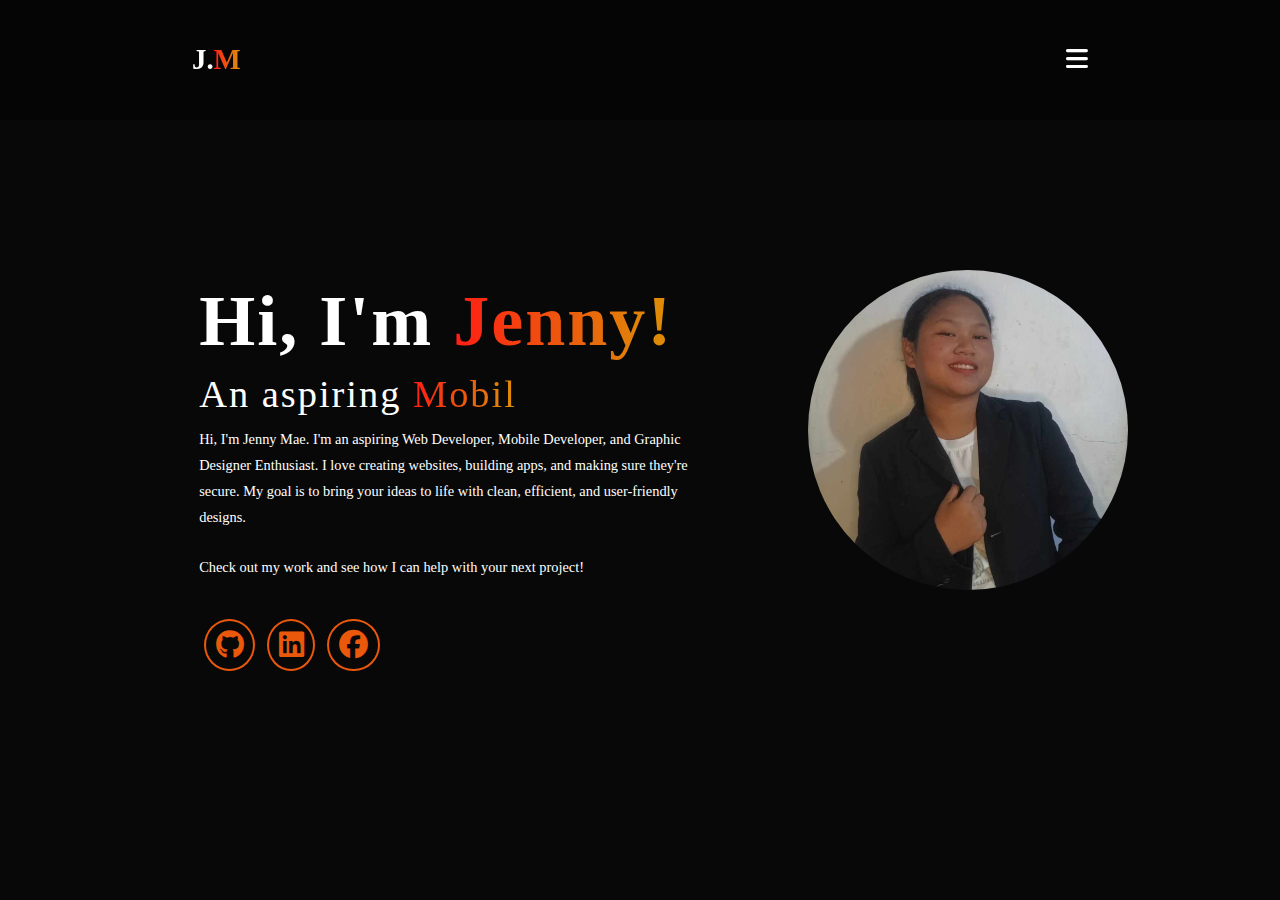
==== index.html @ 2ad0b211 "first commit" ====
<!DOCTYPE html>
<html lang="en">
<head>
    <meta charset="UTF-8">
    <meta name="viewport" content="width=device-width, initial-scale=1.0">
    <title>Personal Website</title>
    <link rel="stylesheet" href="assets/css/bootstrap.min.css">
    <link rel="stylesheet" href="css/index.css">
    <link rel="stylesheet" href="about.html">
    <link rel="stylesheet" href="https://cdnjs.cloudflare.com/ajax/libs/font-awesome/6.6.0/css/all.min.css">
    <link rel="preconnect" href="https://fonts.googleapis.com">
    <link rel="preconnect" href="https://fonts.gstatic.com" crossorigin>
    <link href="https://fonts.googleapis.com/css2?family=Satisfy&display=swap" rel="stylesheet">
</head>
<body>
    <header class="header">

        <a href="#home" class="logo">
            J.<span>M</span>
        </a>


        <i class="fa-solid fa-bars" id="menu-icon"></i>

        <nav class="navbar">
            <a href="#" class="active">Home</a>
            <a href="about.html">About</a>
            
            <a href="project.html">Portfolio</a>
            <a href="hire.html" class="wavy-text">Hire Me!</a>
        </nav>

        <!-- <button class="gradient-btn">Hire Me!</button> -->
    </header>
    
    <section class="home" id="home">
    <video autoplay muted loop playsinline class="background-video">
        <source src="assets/img/Comp_8.mp4" type="video/mp4">
        Your browser does not support the video tag.
    </video>
            <!-- <img src="assets/img/g1.jpg" alt=""> -->
            <div class="container">
                <div class="row">
                    <!-- First Column: Home Content -->
                    <div class="col-lg-9 col-md-12 col-sm-12 order-2 order-lg-1">
                        <div class="home-content">
                            <h1 style="letter-spacing: 2px;">Hi, I'm <span class="name">Jenny!</span></h1>
                            <h3 style="letter-spacing: 2px; ">An aspiring <span id="typewriter" class="typewriter">Web Developer</span></h3>
                            <p>Hi, I'm Jenny Mae. I'm an aspiring Web Developer, Mobile Developer, and Graphic Designer Enthusiast. I love creating
                                websites,
                                building apps, and making sure they're secure. My goal is to bring your ideas to life with clean, efficient,
                                and user-friendly designs.</p>
                            <br>
                            <p>Check out my work and see how I can help with your next project!</p>
                    
                            <div class="social-icons">
                                <a href="https://github.com/jennymae08" target="_blank">
                                    <i class="fa-brands fa-github"></i>
                                </a>
                                <!-- <a href="#">
                                    <i class="fa-brands fa-square-instagram"></i>
                                </a> -->
                                <a href="https://www.linkedin.com/in/jenny-mae-delatorre-018b52326/" target="_blank">
                                    <i class="fa-brands fa-linkedin"></i>
                                </a>                                
                                <a href="https://www.facebook.com/jennymae.quarteros" target="_blank">
                                    <i class="fa-brands fa-facebook"></i>
                                </a>
                            </div>
                        </div>
                    </div>
                    
                    <!-- Second Column: Image -->
                    <div class="col-lg-3 col-md-12 col-sm-12 order-1 order-lg-2">
                        <div class="home-img">
                            <img src="assets/img/HUHU.jpg" alt="">
                        </div>
                    </div>
                </div>
            </div>
            
    </section>
    
    <script>
        document.addEventListener('DOMContentLoaded', () => {
            // Handle the menu toggle
            const menuIcon = document.querySelector('#menu-icon');
            const navbar = document.querySelector('.navbar');
    
            menuIcon.addEventListener('click', () => {
                navbar.classList.toggle('active');
            });
    
            // Add active class to the current link
            const navbarLinks = document.querySelectorAll('.navbar a');
    
            navbarLinks.forEach(link => {
                if (link.href === window.location.href) {
                    link.classList.add('active');
                }
            });
        });
    </script>
    


    <script>
        document.addEventListener('DOMContentLoaded', () => {
            // Add the loaded class to body after everything is fully loaded
            setTimeout(() => {
                document.body.classList.add('loaded');
            }, 100); // Small delay to ensure that the content has started rendering
        });

    </script>

    <script>
        document.addEventListener('DOMContentLoaded', () => {
            const element = document.getElementById('typewriter');
            const phrases = ["Mobile Developer", "Web Developer", "Graphic Designer"];
            let phraseIndex = 0;
            let charIndex = 0;
            let currentPhrase = '';
            let isDeleting = false;

            function type() {
                if (isDeleting) {
                    // Delete characters
                    currentPhrase = phrases[phraseIndex].substring(0, charIndex);
                    charIndex--;
                    element.textContent = currentPhrase;

                    if (charIndex < 0) {
                        isDeleting = false;
                        phraseIndex = (phraseIndex + 1) % phrases.length; // Move to the next phrase
                        setTimeout(type, 500); // Wait 3 seconds before starting to add characters
                        return;
                    }
                } else {
                    // Add characters
                    currentPhrase = phrases[phraseIndex].substring(0, charIndex + 1);
                    element.textContent = currentPhrase;

                    if (charIndex === phrases[phraseIndex].length - 1) {
                        isDeleting = true;
                        setTimeout(type, 3000); // Wait 3 seconds before starting to delete characters
                        return;
                    }
                    charIndex++;
                }

                setTimeout(type, isDeleting ? 100 : 150); // Adjust typing speed
            }

            type(); // Start typing effect
        });

    </script>


    <script src="assets/js/bootstrap.bundle.min.js"></script>
</body>
</html>
---- css/index.css ----
* {
    margin: 0;
    padding: 0;
    box-sizing: border-box;
    text-decoration: none;
    scroll-behavior: smooth;
}

:root {
    --bg-color:#080808;
    --second-bg-color:#101010;
    --text-color:white;
    --main-color:#ea580c;
    --main-color1:#00ff51;

}
html {
    font-size: 60%;
    overflow-x: hidden;
}
body {
    background: var(--bg-color);
    color: var(--text-color);
}
.header {
    font-family: "Poppins";
    position: fixed;
    width: 100%;
    top: 0;
    left: 0;
    padding: 4rem 15%;
    background: rgba(0,0,0,0.3);
    backdrop-filter: blur(10px);
    display: flex;
    justify-content: space-between;
    align-items: center;
    z-index: 1000;
}
#menu-icon {
    font-size: 3.5rem ;
    color: var(--main-color);
    display: none;
}
.logo {
    font-size: 3rem;
    color: var(--text-color);
    font-weight: 800;
    cursor: pointer;
    transition: 0.3s ease-in-out;
    text-decoration: none;
}
.logo:hover{
    transform: scale(1.1);
}
span{
    /* background-color: var(--main-color1) */
    /* background: linear-gradient(
        270deg,
        #120458 0%,   
        #3D1E6D 25%,  
        #880E4F 75%,  
        #3D1E6D 100%  
    ); */

    background: linear-gradient(
        270deg,
        #DF8908 10%,
        #ff1d15 100%
    );

    background-clip: text;
    color: transparent;
    /* color: var(--main-color); */
}
.typewriter {
    display: inline-block;
    overflow: hidden; 
    /* border-right: .15em solid orange;  */
    white-space: nowrap;
    animation: typing 4s steps(50, end);
    font-size: 4rem;
    line-height: 1.2; 
    vertical-align: bottom; 
}

/* Animation keyframes for typing effect */
@keyframes typing {
    from { width: 0; }
    to { width: 100%; }
}

.navbar a{
    font-size: 1.8rem;
    color: var(--text-color);
    margin-left: 4rem ;
    font-weight: 900;
    transition: 0.3s ease-in-out;
    border-bottom: 3px solid transparent;
    text-decoration: none;
}
.navbar a.active {
    font-weight: bolder;
    background: linear-gradient(45deg, #f39c12, #e74c3c); 
    -webkit-background-clip: text; 
    color: transparent;
    display: inline-block;
    border-bottom: 3px solid var(--main-color); 
}

.wavy-text {
    display: inline-block;
    font-size: 18px;
    position: relative;
    animation: wave-animation 1.5s ease-in-out infinite;
}

@keyframes wave-animation {
    0% { transform: translateY(0); }
    20% { transform: translateY(-3px); }
    40% { transform: translateY(3px); }
    60% { transform: translateY(-3px); }
    80% { transform: translateY(3px); }
    100% { transform: translateY(0); }
}

.navbar a:hover {
    color: var(--main-color);
    border-bottom: 3px solid var(--main-color);
}

.gradient-btn {
    font-size: 1.8rem;
    padding: 1rem 2rem;
    border-radius: 3rem;
    /* background: linear-gradient(
        270deg,
        var(--main-color1) 0%,
        var(--main-color1) 100%
    ); */
    background: linear-gradient(
        270deg,
        #DF8908 10%,
        #ff1d15 100%
    );
    letter-spacing: 1px;
    cursor: pointer;
    transition: 0.3s ease-in-out;
    color: white;
    border: none;
    text-wrap: nowrap;
}
.gradient-btn:hover{
    transform: scale(1.05);
}

section{
    min-height: 100vh;
    padding: 10rem 15%;
}
.background-video {
    filter: brightness(30%) blur(1px);
    position: absolute;
    top: 0;
    left: 0;
    width: 100%;
    height: 100%;
    object-fit: cover;
    z-index: -1; /* Ensure the video stays behind your content */
}

.home {
    font-family: "Poppins";
    position: relative;
    display: flex;
    align-items: center;
    justify-content: space-between;
    gap: 15rem;
    z-index: 1;
    overflow: hidden;
}
.home::before {
    content: '';
    position: absolute;
    top: 0;
    left: 0;
    width: 100%;
    height: 100%;
    background-image: inherit;
    background-size: inherit;
    background-position: inherit;
    background-repeat: inherit;
    background-attachment: inherit;
    filter: brightness(30%) blur(3px) grayscale(100%);
    z-index: -1; 
}

.home-content, .home-img {
    position: relative;
    z-index: 2; 
}
.home-content {
    margin-top: 70px;
    display: flex;
    flex-direction: column;
    align-items: left;
    text-align: left;
}
.home-content h1{
    font-size: 7.5rem;
    font-weight: 700;
    margin-top: 1.5rem;
    line-height: 1;
}
.home-content h3{
    width: 100%;
    margin: 1rem 0;
    font-size: 4rem;
}
.home-content p {
    width: 80%;
    font-size: 1.5rem;
    font-weight: 500;
    line-height: 1.8;
}
.home-img {
    justify-content: center;
    margin-top: 40px;
    margin-left: -30%;
}
.home-img img {
    margin-top: 30px;
    /* margin-right:-50px; */
    width: 25vw;
    height: 25vw;
    /* width: 50%;
    height: auto; */
    border-radius: 50%;
    /* box-shadow: 0 0 25px var(--main-color); */
    object-fit: cover;
    animation: float 4s ease-in-out infinite;
}
@keyframes float {
    0% {
        transform: translateY(0);
    }
    50% {
        transform: translateY(-15px);
    }
    100% {
        transform: translateY(0);
    }
}

/* .home-img img:hover {
    box-shadow: 0 0 25px var(--main-color),
                0 0 50px var(--main-color),
                0 0 100px var(--main-color);
} */

.social-icons a {
    display: inline-flex;
    justify-content: center;
    align-items:center ;
    font-size: 3rem;
    padding: 1rem;
    background: transparent;
    border: 2px solid var(--main-color);
    border-radius: 50%;
    color: var(--main-color);
    margin: 3rem 0.5rem;
    transition: 0.3s ease-in-out;
    text-decoration: none;
}
.social-icons a:hover{
    color: white;
    background-color: var(--main-color);
    transform: scale(1.2)translateY(-5px);
    box-shadow: 0 0 25px var(--main-color);
}
.btn-group {
    width: 50%;
    display: flex;
    /* gap: 1.5rem; */
}
.btn{
    display: inline-block;
    padding: 1rem 3rem;
    background-color: var(--main-color);
    box-shadow: 0 0 10px var(--main-color);
    border-radius: 3rem;
    font-size: 1.5rem;
    color: black;
    border: 2px solid transparent;
    font-weight: 600;
    transition: 0.3s ease-in-out;
}
.btn:hover{
    transform: scale(1.05);
    box-shadow: 0 0 25px var(--main-color),
                0 0 50px var(--main-color);
}

.btn-group a:nth-of-type(2){
    background-color: black;
    color: var(--main-color);
    border: 2px solid var(--main-color);
    box-shadow: 0 0 25px transparent;
}
.btn-group a:nth-of-type(2):hover{
    box-shadow: 0 0 25px var(--main-color);
    background-color: var(--main-color);
    color: black;
}

/* Initial state for all content */
.home-content, .home-img, .social-icons, .about-content {
    opacity: 0;
    transform: translateY(20px);
    transition: opacity 2s ease, transform 2s ease;
}

/* Add transition styles when the content becomes visible */
.loaded .home-content, .loaded .home-img, .loaded .social-icons, .loaded .about-content {
    opacity: 1;
    transform: translateY(0);
}

@media (max-width: 767px) {
    .home-img {
        padding-top: 150px;
        justify-content: center;
        align-items: center;
        margin: 0 0 0 0;
    }
    .home-img img {
        align-items: center;
        width: 300px;
        height: 300px;
        object-fit: cover;
    }
    .home-content {
        justify-content: center;
        text-align: center;
    }
    .home-content h1{
        font-size: 4.8rem;
    }
    .home-content .name{
        font-size: 4.8rem;
    }
    .home-content h3{
        font-size: 3rem;
        text-align: center;
    }
    .home-content span{
        font-size: 3rem;
    }
    .home-content p {
        width: 100%;
    }
}
@media (min-width: 769px) and (max-width: 1024px) {
    .home-img {
        justify-content: center;
        align-items: center;
        margin: 0 0 0 50px;
    }
    .home-img img {
        width: 350px;
        height: 350px;
    }
}



/* Media Query for mobile view */
@media(max-width: 1285px) {
    #menu-icon {
        display: block;
        font-size: 25px;
        color: #fff;
    }

    .navbar {
        position: absolute;
        top: 100%;
        right: 0;
        width: 50%;
        padding: 1rem 3rem;
        background: rgba(0, 0, 0, 0.8);
        border-bottom-left-radius: 2rem;
        border-left: 2px solid var(--main-color);
        border-bottom: 2px solid var(--main-color);
        display: none;
        z-index: 1001;
    }

    .navbar a {
        display: block;
        font-size: 2rem;
        margin: 3rem 0;
        color: var(--text-color);
    }

    .navbar.active {
        display: block;
    }

    .gradient-btn {
        display: none;
    }
    
}
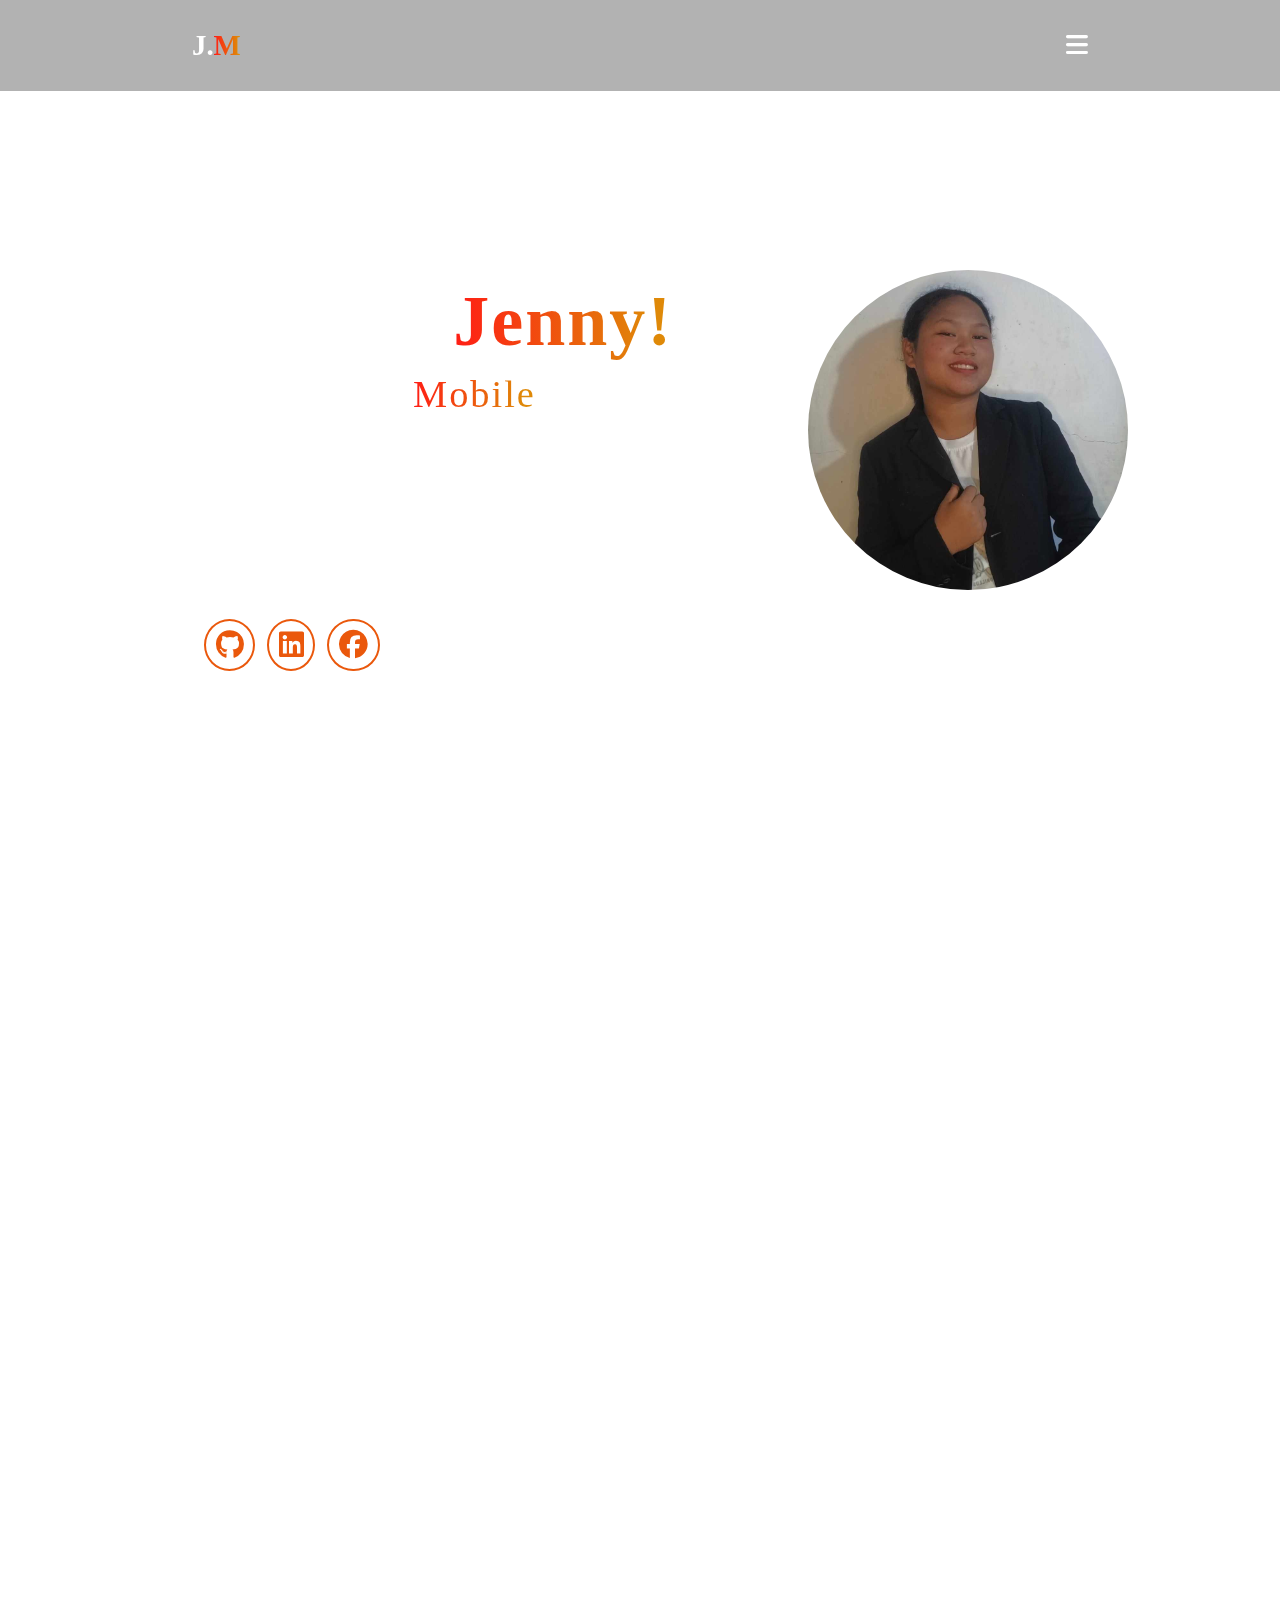
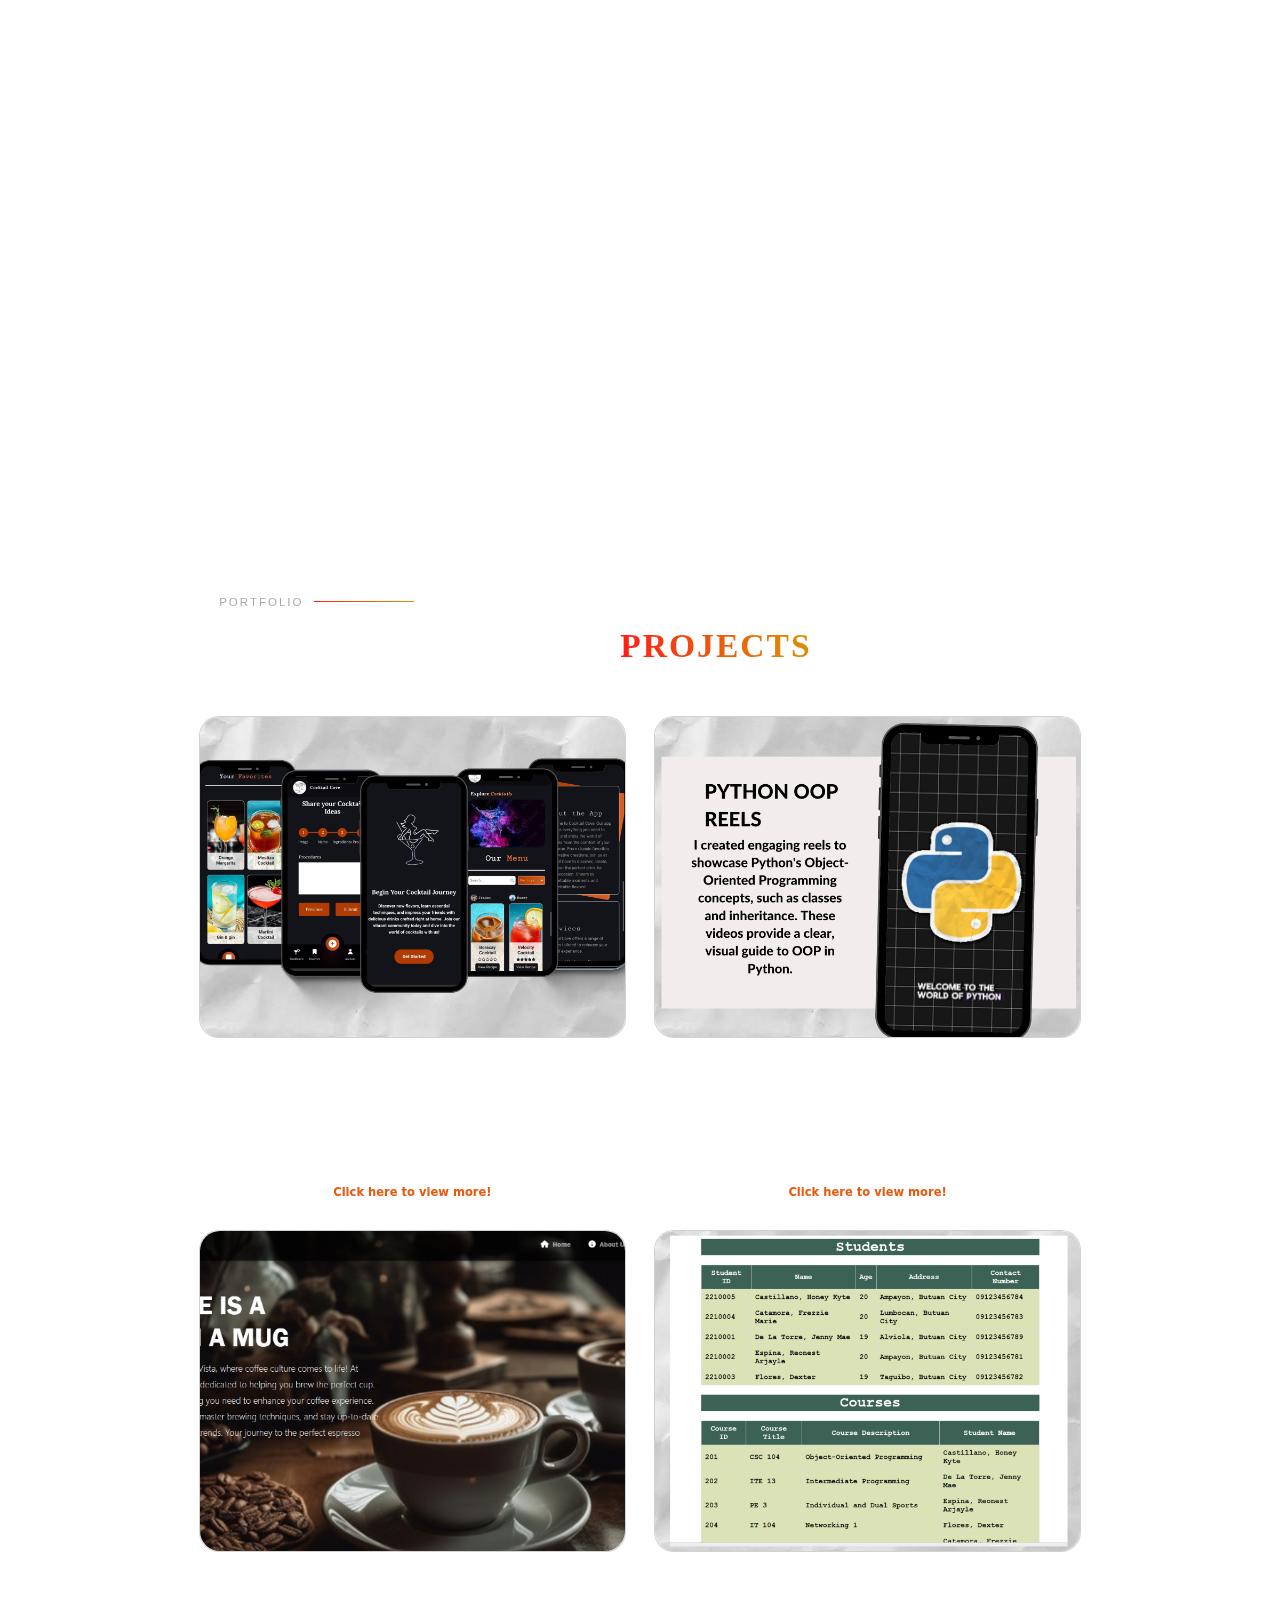
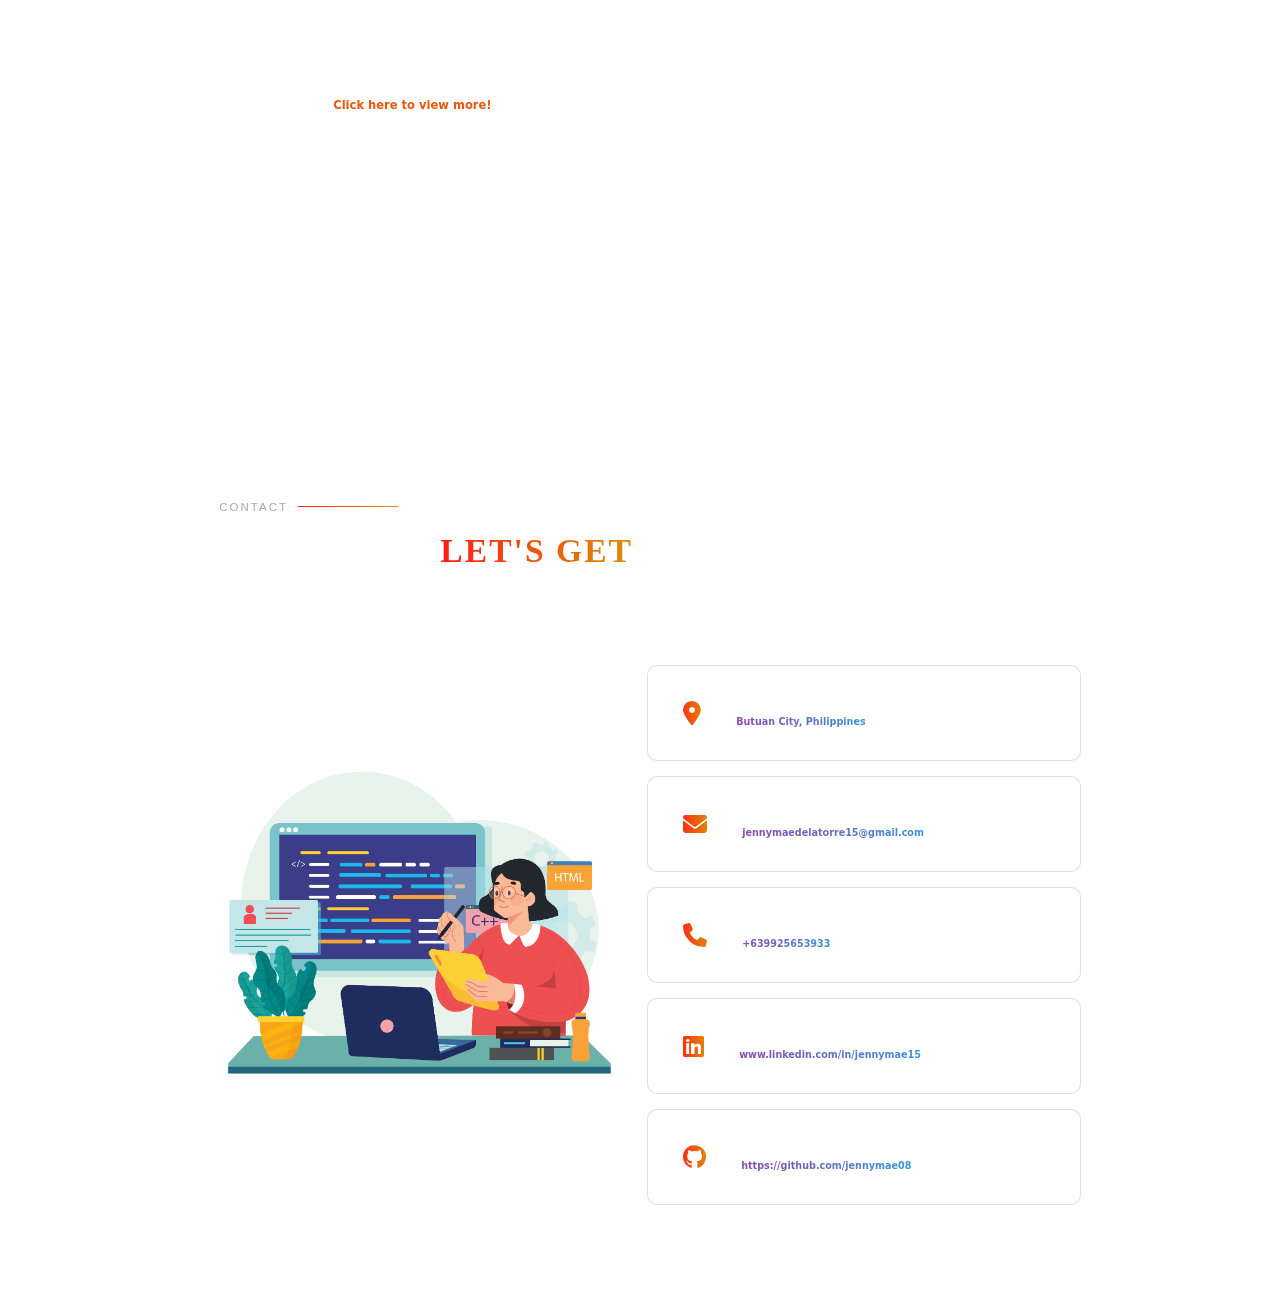
==== commit 7b62bae2: "html file" ====
--- a/index.html
+++ b/index.html
@@ -3,10 +3,16 @@
 <head>
     <meta charset="UTF-8">
     <meta name="viewport" content="width=device-width, initial-scale=1.0">
-    <title>Personal Website</title>
+    <title>Jenny Mae De La Torre | Personal Website</title>
+
+    <!-- Favicon -->
+    <link rel="icon" href="assets/icon/icon1.png" type="image/x-icon">
+
     <link rel="stylesheet" href="assets/css/bootstrap.min.css">
     <link rel="stylesheet" href="css/index.css">
-    <link rel="stylesheet" href="about.html">
+    <link rel="stylesheet" href="css/about.css">
+    <link rel="stylesheet" href="css/project.css">
+    <link rel="stylesheet" href="css/hire.css">
     <link rel="stylesheet" href="https://cdnjs.cloudflare.com/ajax/libs/font-awesome/6.6.0/css/all.min.css">
     <link rel="preconnect" href="https://fonts.googleapis.com">
     <link rel="preconnect" href="https://fonts.gstatic.com" crossorigin>
@@ -14,38 +20,32 @@
 </head>
 <body>
     <header class="header">
-
         <a href="#home" class="logo">
             J.<span>M</span>
         </a>
-
-
         <i class="fa-solid fa-bars" id="menu-icon"></i>
-
         <nav class="navbar">
             <a href="#" class="active">Home</a>
-            <a href="about.html">About</a>
-            
-            <a href="project.html">Portfolio</a>
-            <a href="hire.html" class="wavy-text">Hire Me!</a>
+            <a href="#about">About</a>
+            <a href="#project">Portfolio</a>
+            <a href="#hire" class="wavy-text">Hire Me!</a>
         </nav>
-
-        <!-- <button class="gradient-btn">Hire Me!</button> -->
     </header>
     
-    <section class="home" id="home">
+
     <video autoplay muted loop playsinline class="background-video">
         <source src="assets/img/Comp_8.mp4" type="video/mp4">
         Your browser does not support the video tag.
     </video>
             <!-- <img src="assets/img/g1.jpg" alt=""> -->
+            <section class="home" id="home">
             <div class="container">
                 <div class="row">
                     <!-- First Column: Home Content -->
                     <div class="col-lg-9 col-md-12 col-sm-12 order-2 order-lg-1">
                         <div class="home-content">
-                            <h1 style="letter-spacing: 2px;">Hi, I'm <span class="name">Jenny!</span></h1>
-                            <h3 style="letter-spacing: 2px; ">An aspiring <span id="typewriter" class="typewriter">Web Developer</span></h3>
+                            <h1>Hi, I'm <span class="name">Jenny!</span></h1>
+                            <h3>An aspiring <span id="typewriter" class="typewriter">Web Developer</span></h3>
                             <p>Hi, I'm Jenny Mae. I'm an aspiring Web Developer, Mobile Developer, and Graphic Designer Enthusiast. I love creating
                                 websites,
                                 building apps, and making sure they're secure. My goal is to bring your ideas to life with clean, efficient,
@@ -57,9 +57,6 @@
                                 <a href="https://github.com/jennymae08" target="_blank">
                                     <i class="fa-brands fa-github"></i>
                                 </a>
-                                <!-- <a href="#">
-                                    <i class="fa-brands fa-square-instagram"></i>
-                                </a> -->
                                 <a href="https://www.linkedin.com/in/jenny-mae-delatorre-018b52326/" target="_blank">
                                     <i class="fa-brands fa-linkedin"></i>
                                 </a>                                
@@ -78,86 +75,452 @@
                     </div>
                 </div>
             </div>
+    </section>
+
+    <!-- ABOUUUUUTTTT SECTIOOOOONNNNN ------------------->
+    <section class="about" id="about">
+        <div class="container">
+            <div class="sec-title">
+                <h2 class="about-me">About me</h2>
+            </div>
+            <!-- First Row: Resume Picture and About Content -->
+            <div class="row">
+                <h2 class="learn-title">
+                    <b>LEARN MORE ABOUT ME</b> 
+                    <a href="pdf/Delatorre_CV.pdf" target="_blank">
+                        <i class="fa-solid fa-link"></i>
+                    </a>
+                </h2>         
+                <h3>Aspiring <span id="typewriter1" class="typewriter1">Web Developer</span> from Philippines</h3>
+                <!-- Column 1: about image -->
+                <div class="col-lg-4">
+                    <div class="about-img">
+                        <img src="assets/img/resume.jpg" alt="Resume Picture">
+                    </div>
+                </div>
+    
+                <!-- Column 2: About Content -->
+                <div class="col-lg-8">
+                    <div class="about-content">
+                        <div class="name-nickname">
+                            <h4>Name: <span>Jenny Mae Q. De La Torre</span></h4>
+                            <h4>Nickname:<span> JM</span></h4>
+                        </div>
+    
+                        <!-- <p>I specialize in crafting innovative web and mobile applications that merge design and functionality.</p> -->
+    
+                        <h1 class="prof"><b>Professional <span>Highlights</span></b></h1>
+    
+                        <ul class="custom-bullets">
+                            <li>Degree in BS Information Technology at Caraga State University</li>
+                            <li>6 Months experience in Developing Mobile Applications using Bootstrap, CSS, JS, and Android Studio</li>
+                            <li>Defended the project in IT – 106 entitled “Implementation of Shared-Database, Java Remote Method Invocation and XML Parsing”.</li>
+                        </ul>
+                    </div>
+                </div>
+            </div>
+    
+            <!-- Second Row: Tech Stack -->
+            <div class="row tech-stack-row">
+                <div class="col">
+                    <div class="line">
+                        <h3 class="title">Tech Stack</h3>
+                        <div class="tech-stack">
+                            <i class="fa-brands fa-bootstrap bootstrap-icon"></i>
+                            <i class="fa-brands fa-laravel laravel-icon"></i>
+                            <i class="fa-solid fa-bolt react-icon"></i>
+                            <i class="fa-brands fa-node-js nodejs-icon"></i>
+                        </div>
+                        <hr>
+                    </div>
+                </div>
+            </div>
+    
+        <!-- Third Row: Tech Stack Ratings -->
+
+        <div class="tech-container">
+            <div class="sec-title">
+                <h2>Technical Skills</h2>
+            </div>
+    
+            <!-- <h1 class="heading">Technical <span>Skills</span></h1> -->
+            <div class="row">
+                <div class="col-lg-3 col-md-6 col-6">
+                    <div class="tech-bars">
+                        <div class="circle-bar">
+                            <svg class="circular-chart bootstrap" viewBox="0 0 100 100">
+                                <circle class="background" cx="50" cy="50" r="45"/>
+                                <circle class="progress" cx="50" cy="50" r="45"/>
+                                <foreignObject x="25" y="33" width="50" height="50">
+                                    <i class="fab fa-bootstrap" style="font-size: 32px; color: #7952b3;"></i> <!-- Icon in center -->
+                                </foreignObject>
+
+                                <text x="0" y="8" font-size="55px" font-family="Arial" fill="#000">90%</text>
+
+                            </svg>
+                            <h5>Bootstrap</h5>
+                        </div>
+                    </div>
+                </div>
+    
+                <div class="col-lg-3 col-md-6 col-6">
+                    <div class="tech-bars">
+                        <div class="circle-bar">
+                            <svg class="circular-chart laravel" viewBox="0 0 100 100">
+                                <circle class="background" cx="50" cy="50" r="45"/>
+                                <circle class="progress" cx="50" cy="50" r="45"/>
+                                <foreignObject x="25" y="33" width="50" height="50">
+                                    <i class="fab fa-laravel" style="font-size: 32px; color: #f05340;"></i> <!-- Icon in center -->
+                                </foreignObject>
+                                <text x="0" y="8" font-size="55px" font-family="Arial" fill="#000">75%</text>
+                            </svg>
+                            <h5>Laravel</h5>
+                        </div>
+                    </div>
+                </div>
+    
+                <div class="col-lg-3 col-md-6 col-6">
+                    <div class="tech-bars">
+                        <div class="circle-bar">
+                            <svg class="circular-chart postgresql" viewBox="0 0 100 100">
+                                <circle class="background" cx="50" cy="50" r="45"/>
+                                <circle class="progress" cx="50" cy="50" r="45"/>
+                                <foreignObject x="25" y="33" width="50" height="50">
+                                    <i class="fas fa-database" style="font-size: 32px; color: #336791;"></i> <!-- Icon in center -->
+                                </foreignObject>
+                                <text x="0" y="8" font-size="55px" font-family="Arial" fill="#000">85%</text>
+                            </svg>
+                            <h5>PostgreSQL</h5>
+                        </div>
+                    </div>
+                </div>
+    
+                <div class="col-lg-3 col-md-6 col-6">
+                    <div class="tech-bars">
+                        <div class="circle-bar">
+                            <svg class="circular-chart supabase" viewBox="0 0 100 100">
+                                <circle class="background" cx="50" cy="50" r="45"/>
+                                <circle class="progress" cx="50" cy="50" r="45"/>
+                                <foreignObject x="25" y="33" width="50" height="50">
+                                    <i class="fas fa-bolt" style="font-size: 32px; color: #3ecf8e;"></i> <!-- Icon in center -->
+                                </foreignObject>
+                                <text x="0" y="8" font-size="55px" font-family="Arial" fill="#000">80%</text>
+                            </svg>
+                            <h5>Supabase</h5>
+                        </div>
+                    </div>
+                </div>
+    
+                <div class="col-lg-3 col-md-6 col-6">
+                    <div class="tech-bars">
+                        <div class="circle-bar">
+                            <svg class="circular-chart css" viewBox="0 0 100 100">
+                                <circle class="background" cx="50" cy="50" r="45"/>
+                                <circle class="progress" cx="50" cy="50" r="45"/>
+                                <foreignObject x="25" y="33" width="50" height="50">
+                                    <i class="fab fa-css3-alt" style="font-size: 32px; color: #264de4;"></i> <!-- Icon in center -->
+                                </foreignObject>
+                                <text x="0" y="8" font-size="55px" font-family="Arial" fill="#000">90%</text>
+                            </svg>
+                            <h5>CSS</h5>
+                        </div>
+                    </div>
+                </div>
+    
+                <div class="col-lg-3 col-md-6 col-6">
+                    <div class="tech-bars">
+                        <div class="circle-bar">
+                            <svg class="circular-chart js" viewBox="0 0 100 100">
+                                <circle class="background" cx="50" cy="50" r="45"/>
+                                <circle class="progress" cx="50" cy="50" r="45"/>
+                                <foreignObject x="25" y="33" width="50" height="50">
+                                    <i class="fab fa-js" style="font-size: 32px; color: #f7df1e;"></i> <!-- Icon in center -->
+                                </foreignObject>
+                                <text x="0" y="8" font-size="55px" font-family="Arial" fill="#000">80%</text>
+                            </svg>
+                            <h5>JavaScript</h5>
+                        </div>
+                    </div>
+                </div>
+
+                <div class="col-lg-3 col-md-6 col-6">
+                    <div class="tech-bars">
+                        <div class="circle-bar">
+                            <svg class="circular-chart python" viewBox="0 0 100 100">
+                                <circle class="background" cx="50" cy="50" r="45"/>
+                                <circle class="progress" cx="50" cy="50" r="45"/>
+                                <foreignObject x="25" y="33" width="50" height="50">
+                                    <i class="fab fa-python" style="font-size: 32px; color: #306998;"></i> <!-- Python Icon -->
+                                </foreignObject>
+                                <text x="0" y="8" font-size="55px" font-family="Arial" fill="#000">75%</text>
+                            </svg>
+                            <h5>Python</h5>
+                        </div>
+                    </div>
+                </div>
+        
+                <!-- PHP -->
+                <div class="col-lg-3 col-md-6 col-6">
+                    <div class="tech-bars">
+                        <div class="circle-bar">
+                            <svg class="circular-chart php" viewBox="0 0 100 100">
+                                <circle class="background" cx="50" cy="50" r="45"/>
+                                <circle class="progress" cx="50" cy="50" r="45"/>
+                                <foreignObject x="25" y="33" width="50" height="50">
+                                    <i class="fab fa-php" style="font-size: 32px; color: #787cb5;"></i> <!-- PHP Icon -->
+                                </foreignObject>
+                                <text x="0" y="8" font-size="55px" font-family="Arial" fill="#000">85%</text>
+                            </svg>
+                            <h5>PHP</h5>
+                        </div>
+                    </div>
+                </div>
+
+
+            </div>
+        </div>
+        <br>
+        <br>
+        
+        <hr>
+
+        <!-- CEEEERRRRRRRRRRRRTTTTTTTTTTTTTTTT -->
+        <div id="carouselExampleAutoplaying" class="carousel slide" data-bs-ride="carousel">
+            <div class="carousel-inner">
+                <div class="carousel-item active">
+                    <img src="assets/img/cert1.jpg" class="d-block w-100" alt="...">
+                </div>
+                <div class="carousel-item">
+                    <img src="assets/img/cert2.jpg" class="d-block w-100" alt="...">
+                </div>
+                <div class="carousel-item">
+                    <img src="assets/img/cert3.jpg" class="d-block w-100" alt="...">
+                </div>
+                <div class="carousel-item">
+                    <img src="assets/img/cert4.jpg" class="d-block w-100" alt="...">
+                </div>
+                <div class="carousel-item">
+                    <img src="assets/img/cert5.jpg" class="d-block w-100" alt="...">
+                </div>
+            </div>
+        
+            <button class="carousel-control-prev" type="button" data-bs-target="#carouselExampleAutoplaying" data-bs-slide="prev">
+                <span class="carousel-control-prev-icon" aria-hidden="true"></span>
+                <span class="visually-hidden">Previous</span>
+            </button>
+        
+            <button class="carousel-control-next" type="button" data-bs-target="#carouselExampleAutoplaying" data-bs-slide="next">
+                <span class="carousel-control-next-icon" aria-hidden="true"></span>
+                <span class="visually-hidden">Next</span>
+            </button>
+        </div>
+        
+
+            <!--Hobbieeeessssssssss -->
+            <div class="hobbies container">
+                <div class="sec-title">
+                    <h2>Hobbies</h2>
+                </div>
+                <!-- <h1 class="heading">Hobbies & <span>Interest</span></h1> -->
+                <div class="row mb-5 pb-5">
+                    <div class="col-lg-3 col-md-4">
+                        <div class="hob-icon">
+                            <i class="fa-solid fa-guitar" style="color: #f39c12;"></i>
+                            <h3>Playing Guitar</h3>
+                        </div>
+                    </div>
+                    <div class="col-lg-3 col-md-4 mt-4 mt-md-0">
+                        <div class="hob-icon">
+                            <i class="fa-solid fa-gamepad" style="color: #e74c3c;"></i>
+                            <h3>Mobile Games</h3>
+                        </div>
+                    </div>
+                    <div class="col-lg-3 col-md-4 mt-4 mt-md-0">
+                        <div class="hob-icon">
+                            <i class="fa-solid fa-camera" style="color: #2980b9;"></i>
+                            <h3>Photography</h3>
+                        </div>
+                    </div>
+                    <div class="col-lg-3 col-md-4 mt-4 mt-md-0">
+                        <div class="hob-icon">
+                            <i class="fa-solid fa-music" style="color: #9b59b6;"></i>
+                            <h3>Listening Music</h3>
+                        </div>
+                    </div>
+                    <div class="col-lg-3 col-md-4">
+                        <div class="hob-icon">
+                            <i class="fa-solid fa-pencil" style="color: #16a085;"></i>
+                            <h3>Drawing</h3>
+                        </div>
+                    </div>
+                    <div class="col-lg-3 col-md-4">
+                        <div class="hob-icon">
+                            <i class="fa-solid fa-palette" style="color: #d35400;"></i>
+                            <h3>Painting</h3>
+                        </div>
+                    </div>
+                    <div class="col-lg-3 col-md-4">
+                        <div class="hob-icon">
+                            <i class="fa-solid fa-volleyball" style="color: #d4c9c9;"></i>
+                            <h3>Playing Volleyball</h3>
+                        </div>
+                    </div>
+                    <div class="col-lg-3 col-md-4">
+                        <div class="hob-icon">
+                            <i class="fa-solid fa-video" style="color: #34495e;"></i>
+                            <h3>Video Editing</h3>
+                        </div>
+                    </div>
+                </div>
+            </div>
             
+        </div>
     </section>
-    
-    <script>
-        document.addEventListener('DOMContentLoaded', () => {
-            // Handle the menu toggle
-            const menuIcon = document.querySelector('#menu-icon');
-            const navbar = document.querySelector('.navbar');
-    
-            menuIcon.addEventListener('click', () => {
-                navbar.classList.toggle('active');
-            });
-    
-            // Add active class to the current link
-            const navbarLinks = document.querySelectorAll('.navbar a');
-    
-            navbarLinks.forEach(link => {
-                if (link.href === window.location.href) {
-                    link.classList.add('active');
-                }
-            });
-        });
-    </script>
-    
-
-
-    <script>
-        document.addEventListener('DOMContentLoaded', () => {
-            // Add the loaded class to body after everything is fully loaded
-            setTimeout(() => {
-                document.body.classList.add('loaded');
-            }, 100); // Small delay to ensure that the content has started rendering
-        });
-
-    </script>
-
-    <script>
-        document.addEventListener('DOMContentLoaded', () => {
-            const element = document.getElementById('typewriter');
-            const phrases = ["Mobile Developer", "Web Developer", "Graphic Designer"];
-            let phraseIndex = 0;
-            let charIndex = 0;
-            let currentPhrase = '';
-            let isDeleting = false;
-
-            function type() {
-                if (isDeleting) {
-                    // Delete characters
-                    currentPhrase = phrases[phraseIndex].substring(0, charIndex);
-                    charIndex--;
-                    element.textContent = currentPhrase;
-
-                    if (charIndex < 0) {
-                        isDeleting = false;
-                        phraseIndex = (phraseIndex + 1) % phrases.length; // Move to the next phrase
-                        setTimeout(type, 500); // Wait 3 seconds before starting to add characters
-                        return;
-                    }
-                } else {
-                    // Add characters
-                    currentPhrase = phrases[phraseIndex].substring(0, charIndex + 1);
-                    element.textContent = currentPhrase;
-
-                    if (charIndex === phrases[phraseIndex].length - 1) {
-                        isDeleting = true;
-                        setTimeout(type, 3000); // Wait 3 seconds before starting to delete characters
-                        return;
-                    }
-                    charIndex++;
-                }
-
-                setTimeout(type, isDeleting ? 100 : 150); // Adjust typing speed
-            }
-
-            type(); // Start typing effect
-        });
-
-    </script>
-
-
+
+    <!-- PORTFOLIOOOOOOOOOO------------------- -->
+    <section class="project" id="project">
+        <div class="container">
+          <div class="sec-title text-center">
+              <h2>Portfolio</h2>
+          </div>
+          <h1 class="heading">LATEST <span>PROJECTS</span></h1>
+          <div class="row g-5">
+              <div class="col-lg-6 col-sm-12 mt-5 project-item">
+                  <div class="card"> 
+                      <img src="assets/img/projects1.png" class="card-img-top" alt="..." >
+                  </div>
+                  <h3 class="work text-center mt-3">COCKTAIL COVE MOBILE APPLICATION</h3>
+                  <p class="parag text-center mt-3 mx-auto">Cocktail Cove is your go-to app for exploring and enjoying cocktails from home.
+                  Discover a wide range of classic and innovative recipes, learn how to make them, and find the perfect drink for any
+                  occasion. Cheers to unforgettable flavors and moments with Cocktail Cove!</p>
+                  <a href="https://drive.google.com/drive/folders/1F7zMeuUvyE-IOedRdo7DwHfRutE9Tqp5" target="_blank" class="centered-link">Click here to view more!</a>
+              </div>
+      
+              <div class="col-lg-6 col-sm-12 mt-5 project-item">
+                  <div class="card">
+                      <img src="assets/img/projects3.png" class="card-img-top" alt="...">
+                  </div>
+                  <h3 class="work text-center mt-3">VIDEO EDITING</h3>
+                  <p class="parag text-center mt-3 mx-auto">This project involved editing a series of video reels focused on Python's Object-Oriented Programming (OOP) principles. The objective was to create engaging and educational content
+                  that simplifies key OOP concepts such as classes, objects, inheritance, encapsulation, and polymorphism.</p>
+                  <a href="https://drive.google.com/file/d/1OMib9UClTriMoly3jliV6vREpXiVMu02/view?usp=sharing" target="_blank" class="centered-link">Click here to view more!</a>
+              </div>
+      
+              <div class="col-lg-6 col-sm-12 mt-5 project-item">
+                  <div class="card">
+                      <img src="assets/img/work1.png" class="card-img-top" alt="...">
+                  </div>
+                  <h3 class="work text-center mt-3">ESPRESSOVISTA</h3>
+                  <p class="parag text-center mt-3 mx-auto">EspressoVista is a coffee-focused platform designed to provide
+                  users with expert brewing tips, product reviews, and guides. It enhances the coffee experience by offering valuable
+                  insights for both beginners and seasoned coffee enthusiasts, helping them explore new flavors and perfect their
+                  brewing techniques.</p>
+                  <a href="https://drive.google.com/drive/folders/1qTtyjpcNjPmtEnGn9f8DKAjgx2yqeYXD?usp=sharing" target="_blank" class="centered-link">Click here to view more!</a>
+              </div>
+    
+              <div class="col-lg-6 col-sm-12 mt-5 project-item">
+                <div class="card">
+                    <img src="assets/img/projects2.png" class="card-img-top" alt="...">
+                </div>
+                <h3 class="work text-center mt-3">Implementation of Shared-Database, Java RMI and XML Parsing</h3>
+                <p class="parag text-center mt-3 mx-auto">This project demonstrates strong proficiency in working with distributed systems, data
+                sharing, and remote communication using Java. By integrating a shared database, Java RMI, and XML parsing, the system
+                effectively handles remote interactions and structured data processing across multiple applications.</p>
+            </div>
+      
+          </div>
+      </div> 
+    </section>
+
+
+    <!-- HIRREEEEEEEEEEEEEEE----------- -->
+    <section class="hire" id="hire">
+        <div class="lot">
+            <div class="container">
+                <div class="sec-title">
+                    <h2>CONTACT</h2>
+                </div>
+                <h1 class="heading"><span>Let's get </span>in touch!</h1>
+                <div class="row mt-5 d-flex align-items-center">
+                    <div class="col-lg-6 col-sm-12  w-80">
+                        <div class="lottie">
+                            <img src="assets/img/hire4.png" alt="">
+                        </div>
+                    </div>
+                    <div class="col-lg-6 col-sm-12 d-flex">
+                        <div class="contact-info w-90">
+                            <div class="info-box">
+                                <div class="info-icon">
+                                    <i class="fa-solid fa-location-dot gradient-icon"></i>
+                                </div>
+                                <div class="info-text" >
+                                    <h4>My Address</h4>
+                                    <div class="gradient-link">
+                                        <p>Butuan City, Philippines</p>
+                                    </div>
+                                </div>
+                            </div>
+                            <div class="info-box">
+                                <div class="info-icon">
+                                    <i class="fa-solid fa-envelope gradient-icon"></i>
+                                </div>
+                                <div class="info-text">
+                                    <h4>Email</h4>
+                                    <a href="mailto:jennymaedelatorre15@gmail.com" class="gradient-link">
+                                        <p>jennymaedelatorre15@gmail.com</p>
+                                    </a>
+                                </div>
+                            </div>
+                            <div class="info-box">
+                                <div class="info-icon">
+                                    <i class="fa-solid fa-phone gradient-icon"></i>
+                                </div>
+                                <div class="info-text">
+                                    <h4>WhatsApp Number</h4>
+                                    <a href="https://wa.me/639925653933" target="_blank" class="gradient-link">
+                                        <p>+639925653933</p>
+                                    </a>
+                                </div>
+                            </div>
+                            <div class="info-box">
+                                <div class="info-icon">
+                                    <i class="fa-brands fa-linkedin gradient-icon"></i>
+                                </div>
+                                <div class="info-text">
+                                    <h4>Linkedin</h4>
+                                    <a href="https://www.linkedin.com/in/jenny-mae-delatorre-018b52326/" target="_blank" class="gradient-link">
+                                        <p>www.linkedin.com/in/jennymae15</p>
+                                    </a>
+                                </div>
+                            </div>
+                            <div class="info-box">
+                                <div class="info-icon">
+                                    <i class="fa-brands fa-github gradient-icon"></i>
+                                </div>
+                                <div class="info-text">
+                                    <h4>Github</h4>
+                                    <a href="https://github.com/jennymae08" target="_blank" class="gradient-link">
+                                        <p>https://github.com/jennymae08</p>
+                                    </a>
+                                </div>
+                            </div>
+                        </div>
+                    </div>
+                </div>
+            </div>
+        </div>
+    </section>
+
+   
+        
+      
+
+    
+    <script src="js/navbar.js"></script>
+    <script src="js/index.js"></script>
+    <script src="js/about.js"></script>
+    <script src="js/typewriter.js"></script>
+    <script src="js/typewriter1.js"></script>
     <script src="assets/js/bootstrap.bundle.min.js"></script>
 </body>
 </html>--- a/css/index.css
+++ b/css/index.css
@@ -128,38 +128,16 @@
     border-bottom: 3px solid var(--main-color);
 }
 
-.gradient-btn {
-    font-size: 1.8rem;
-    padding: 1rem 2rem;
-    border-radius: 3rem;
-    /* background: linear-gradient(
-        270deg,
-        var(--main-color1) 0%,
-        var(--main-color1) 100%
-    ); */
-    background: linear-gradient(
-        270deg,
-        #DF8908 10%,
-        #ff1d15 100%
-    );
-    letter-spacing: 1px;
-    cursor: pointer;
-    transition: 0.3s ease-in-out;
-    color: white;
-    border: none;
-    text-wrap: nowrap;
-}
-.gradient-btn:hover{
-    transform: scale(1.05);
-}
+
 
 section{
     min-height: 100vh;
     padding: 10rem 15%;
 }
 .background-video {
+    position: fixed;
     filter: brightness(30%) blur(1px);
-    position: absolute;
+    /* position: absolute; */
     top: 0;
     left: 0;
     width: 100%;
@@ -206,12 +184,14 @@
     text-align: left;
 }
 .home-content h1{
+    letter-spacing: 2px;
     font-size: 7.5rem;
     font-weight: 700;
     margin-top: 1.5rem;
     line-height: 1;
 }
 .home-content h3{
+    letter-spacing: 2px;
     width: 100%;
     margin: 1rem 0;
     font-size: 4rem;
@@ -358,6 +338,9 @@
     .home-content p {
         width: 100%;
     }
+    .header {
+        padding: 2.5rem 15%;
+    }
 }
 @media (min-width: 769px) and (max-width: 1024px) {
     .home-img {
@@ -410,4 +393,7 @@
         display: none;
     }
     
-}+}
+
+
+/* AAABOOUUUUUUUTTTTT SECTIOOOOOOOOONNN */
--- a/css/about.css
+++ b/css/about.css
@@ -0,0 +1,540 @@
+.name-nickname {
+    margin-top: 50px;
+    margin-bottom: 20px;
+    display: flex;
+    gap: 150px; 
+    flex-wrap: wrap; 
+    margin-left: 20px;
+}
+
+.name-nickname h4 {
+    margin-bottom: 0; 
+    font-size: 2rem;
+}
+.about .container h2{
+    font-size: 4.5rem;
+    text-align: center;
+}
+.about .container h3{
+    font-size: 2.5rem;
+    text-align: center;
+    padding-bottom: 20px;
+}
+.about .container h1{
+    text-align: center;
+    padding-top: 30px;
+    padding-bottom: 30px;
+}
+.about .about-content .prof{
+    text-align: left;
+    padding-left: 25%;
+}
+
+.scrolled .about {
+    opacity: 1;
+    transform: translateY(0);
+}
+
+.about {
+    font-family: "Poppins";
+    position: relative; 
+    z-index: 1; 
+    width: 100%;
+    padding: 20px;
+    overflow-y: auto; 
+    box-sizing: border-box;
+    display: flex;
+    justify-content: center;
+    align-items: center;
+}
+
+
+.about.active {
+    transform: translateY(0);
+}
+
+.about .container {
+    margin-top: 10px;
+    overflow-y: auto; 
+    padding: 20px;
+    box-sizing: border-box;
+}
+.about .container .learn-title{
+    margin-top: 0px;
+}
+.learn-title a {
+    color: var(--main-color);
+    font-size: 25px;
+    justify-content: center;
+}
+.learn-title i:hover{
+    color: var(--main-color);
+    transform: scale(1.3);
+}
+.about .about-title h1 {
+    font-size: 14px;
+    font-weight: 500;
+    padding: 0;
+    line-height: 1px;
+    margin: 0 0 20px 0;
+    letter-spacing: 2px;
+    text-transform: uppercase;
+    color: #aaaaaa;
+    font-family: "Poppins", sans-serif;
+}
+
+.about .sec-title h1::after {
+    content: "";
+    width: 120px;
+    height: 1px;
+    display: inline-block;
+    background: linear-gradient(270deg, #DF8908 10%, #ff1d15 100%);
+    margin: 4px 10px;
+}
+.about .container .sec-title .about-me {
+    margin-top: 70px;
+}
+.about .container .sec-title h2{
+    margin-top: 30px;
+    font-size: 1.5rem;
+    text-align: left;
+}
+
+.about-img {
+    display: flex;
+    justify-content: center; 
+    
+}
+.about-img img{
+    margin-top: 30px;
+    object-fit: cover;
+    width: 18vw;
+    height: 18vw;
+    border-radius: 50%;
+    /* box-shadow: 0 0 25px var(--main-color); */
+    animation: float 4s ease-in-out infinite;
+    justify-content: center; 
+    transition: transform 0.3s ease;
+}
+@keyframes float {
+    0% {
+        transform: translateY(0);
+    }
+    50% {
+        transform: translateY(-15px);
+    }
+    100% {
+        transform: translateY(0);
+    }
+}
+.about-img img:hover {
+    animation: none; 
+    transform: scale(1.01) translateZ(5px); 
+}
+
+.about-content h2{
+    padding: 25px;
+    font-size: 7rem;
+    text-align: center;
+
+}
+
+.about-content p{
+    font-size: 1.8rem;
+    margin-left: 20px;
+}
+.about-content ul{
+    font-size: 1.6rem;
+}
+
+.custom-bullets {
+    list-style-type: none; 
+    padding-left: 20px; 
+}
+
+.custom-bullets li {
+    position: relative; 
+    padding-left: 20px;
+}
+
+.custom-bullets li::before {
+    content: ">"; 
+    position: absolute;
+    left: 0;
+    color: var(--main-color);
+    font-size: 18px; 
+    font-weight:bold;
+    line-height: 1.5;
+    top: 0;
+}
+
+.line {
+    text-align: center; 
+    margin-bottom: 20px; 
+}
+
+.title {
+    margin-bottom: 10px;
+}
+
+.tech-stack-row {
+    margin-top: 80px;
+}
+
+.tech-stack {
+    display: flex;
+    flex-wrap: wrap; 
+    justify-content: space-around; 
+    align-items: center; 
+    overflow-x: auto;
+}
+
+.tech-stack i {
+    font-size: 60px; 
+    margin: 0 80px; 
+    padding-bottom: 30px;
+}
+
+.bootstrap-icon {
+    color: #563d7c; 
+}
+
+.laravel-icon {
+    color: #f05252; 
+}
+
+.react-icon {
+    color: #61dafb; 
+}
+
+.nodejs-icon {
+    color: #68a063;
+}
+
+.tech-stack i:hover {
+    color: #1E90FF; 
+}
+hr{
+    font-weight: bold;
+}
+.about .container .tech-stack-row h3{
+    font-size: 3.5rem;
+}
+
+.title{
+    display: grid;
+    grid-template-columns: repeat(3, 1fr);
+    align-items: center;
+    column-gap: 1.6rem;
+}
+.title::before, .title::after{
+    content: "";
+    height: 2px;
+    background-color: white;
+    display: block;
+}
+.title h3{
+    border-bottom: white;
+    font-size: 7rem;
+}
+
+.heading {
+    text-align: center;
+    margin-bottom: 50px;
+    font-size: 3.5rem;
+    color: var(--main-color);
+    font-weight: bolder;
+    letter-spacing: 2px; 
+}
+
+
+.bar {
+    font-size: 15px;
+    padding-top: 80px;
+}
+.about .container .bar h1{
+    text-align: left;
+    font-size: 16px;
+}
+.hobbies .container {
+    padding: 30px;
+}
+
+.tech-container {
+    text-align: center;
+    padding: 20px;
+}
+.tech-container .heading{
+    color: #fff;
+}
+.sec-title h2,
+.heading {
+    margin-bottom: 20px;
+}
+
+.row {
+    display: flex;
+    flex-wrap: wrap;
+    justify-content: center;
+}
+.circle-bar h5{
+    padding-top: 10px;
+    font-size: 1.6rem;
+}
+
+/* Circle bar styling */
+.circle-bar {
+    display: flex;
+    flex-direction: column;
+    align-items: center;
+    margin: 20px auto;
+}
+
+.circular-chart {
+    width: 120px;
+    height: 120px;
+    position: relative;
+    display: inline-block;
+}
+
+.circular-chart svg {
+    transform: rotate(-90deg); 
+}
+
+.circular-chart circle {
+    fill: none;
+    stroke-width: 10;
+    transform: rotate(-90deg);
+    transform-origin: 50% 50%;
+}
+
+.circular-chart .background {
+    stroke: rgba(255, 255, 255, 0.08); 
+}
+
+.circular-chart .progress {
+    stroke: var(--fill-color); 
+    stroke-dasharray: 282.6; 
+    stroke-dashoffset: 282.6; 
+    animation: fillAnimation 2s ease-out forwards; 
+}
+
+.circular-chart text {
+    font-size: 1rem;
+    fill: #f5f3f3; 
+}
+
+
+@keyframes fillAnimation {
+    from {
+        stroke-dashoffset: 282.6; 
+    }
+}
+
+/* Specific Circular Progress Percentages */
+.bootstrap .progress {
+    --fill-color: #7952b3;
+    stroke-dashoffset: calc(282.6 * (1 - 0.90)); 
+}
+
+.laravel .progress {
+    --fill-color: #ff2d20;
+    stroke-dashoffset: calc(282.6 * (1 - 0.75)); 
+}
+
+.postgresql .progress {
+    --fill-color: #336791;
+    stroke-dashoffset: calc(282.6 * (1 - 0.85)); 
+}
+
+.supabase .progress {
+    --fill-color: #3ecf8e;
+    stroke-dashoffset: calc(282.6 * (1 - 0.80));
+}
+.css .progress {
+    --fill-color: #264de4;
+    stroke-dashoffset: calc(282.6 * (1 - 0.90));
+}
+
+.js .progress {
+    --fill-color: #f0db4f;
+    stroke-dashoffset: calc(282.6 * (1 - 0.80));
+}
+.php .progress {
+    --fill-color: #787cb5;
+    stroke-dashoffset: calc(282.6 * (1 - 0.75));
+}
+
+
+.python .progress {
+    --fill-color: #306998;
+    stroke-dashoffset: calc(282.6 * (1 - 0.85));
+}
+
+.tech-container .circular-chart text{
+    color: white;
+}
+
+
+/* SAAAAAAAAAAA CEEEEEERRRRRRRRTTTTTTTT */
+.carousel-inner {
+    padding: 1em;
+}
+
+@media screen and (min-width: 576px) {
+    .carousel-inner {
+        display: flex;
+    }
+
+    .carousel-item {
+        display: block;
+        margin-right: 0;
+        flex: 0 0 calc(100% / 3);
+    }
+}
+
+
+@media (max-width: 990px) {
+    .about .container h2{
+        padding-top: 60px;
+    }
+    .name-nickname {
+        justify-content: center;
+        display: flex;
+        gap: 15px; 
+        flex-wrap: wrap; 
+        margin-bottom: 20px;
+    }
+    .name-nickname h4{
+        font-size: 1.5rem;
+    }
+    .about-content p{
+        justify-content: center;
+        text-align: center;
+        margin-bottom: 50px;
+    }
+    
+    .about-img-col, .about-content-col {
+        flex: 0 0 100%;
+        max-width: 100%;
+        text-align: center;
+    }
+
+    .about-img {
+        display: flex; 
+        justify-content: center;
+        align-items: center; 
+        width: 100%;
+        height: auto;
+    }
+
+    .about-img img {
+        width: 250px;
+        height: 250px;
+        border-radius: 50%;
+    }
+    .tech-stack {
+        flex-wrap: nowrap; 
+    }
+    .tech-stack i {
+        font-size: 42px;
+        margin: 0 0 0 0; 
+    }
+}
+.hobbies .container {
+    padding: 30px;
+}
+.hobbies .heading{
+    color: var(--text-color);
+}
+
+.about .container .sec-title h2{
+    font-size: 1.2rem;
+    text-align: left;
+}
+
+.sec-title h2 {
+    padding-top: 30px;
+    font-size: 14px;
+    font-weight: 500;
+    padding-left: 10px;
+    line-height: 1px;
+    margin: 0 0 20px 0;
+    letter-spacing: 2px;
+    text-transform: uppercase;
+    color: #aaaaaa;
+    font-family: "Poppins", sans-serif;
+}
+
+.sec-title h2::after {
+    content: "";
+    width: 100px;
+    height: 1px;
+    display: inline-block;
+    background: linear-gradient(270deg, #DF8908 10%, #ff1d15 100%);
+    margin: 4px 10px;
+}
+
+.hobbies .hob-icon {
+    display: flex;
+    align-items: center;
+    padding: 25px;
+    background: rgba(255, 255, 255, 0.08);
+    transition: ease-in-out 0.3s;
+    border: 1px solid #e1d9d9dc;
+}
+.hobbies .hob-icon i {
+    font-size: 32px;
+    padding-right: 30px;
+    line-height: 1;
+}
+.hobbies .hob-icon h3 {
+    font-weight: 700;
+    margin: 0;
+    padding: 0;
+    line-height: 1;
+    font-size: 16px;
+    color: #fff;
+}
+.hob-icon {
+    display: flex;
+    align-items: center;
+    justify-content: left;
+    border-radius: 10px; 
+    padding: 25px;
+    margin: 10px 0; 
+    transition: transform 0.3s ease, box-shadow 0.3s ease;
+}
+
+.hob-icon i {
+    font-size: 2.5rem; 
+    color: #555; 
+}
+
+.hob-icon:hover {
+    transform: scale(1.05); 
+    box-shadow: 0 4px 15px rgba(0, 0, 0, 0.2); 
+}
+
+
+.about, .about-img, .about-content, .tech-stack, .circle-bar, .hob-icon {
+    opacity: 0;
+    transform: translateY(20px);
+    transition: opacity 1s ease, transform 1s ease;
+}
+
+
+.visible {
+    opacity: 1;
+    transform: translateY(0);
+}
+
+
+.hob-icon i {
+    transition: transform 0.3s ease;
+}
+
+.hob-icon.visible i {
+    transform: scale(1.2);
+}
+
--- a/css/project.css
+++ b/css/project.css
@@ -0,0 +1,76 @@
+
+
+/* SAAAAAAAAA CAAAARRDDDDDDDDDD */
+.project-item{
+    z-index: 5;
+}
+.work {
+    z-index: 5;
+    font-size: 2rem;
+    font-weight: bolder;
+    font-family: "Poppins";
+    text-transform: uppercase;
+}
+.parag {
+    font-size: 1.3rem;
+}
+.card {
+    border-radius: 20px;
+}
+.centered-link {
+    display: block;
+    text-align: center;
+    margin-top: 1rem; 
+    color: var(--main-color); 
+    text-decoration: none; 
+    font-weight: bolder;
+    font-size: 1.2rem;
+  }
+
+  .centered-link:hover {
+    text-decoration: underline; 
+    transform: scale(1.1); 
+    transition: transform 0.3s ease, text-decoration 0.3s ease; 
+  }
+  .card-img-top {
+    height: 320px;
+    object-fit: cover;
+    border-radius: 20px;
+    transition: transform 0.3s ease, opacity 0.3s ease; 
+  }
+
+  .card-img-top:hover {
+    transform: scale(1.05); 
+  }
+/* 
+  
+.project .card, 
+.project h3, 
+.project p, 
+.project a {
+    opacity: 0; 
+    transform: translateY(50px); 
+    transition: all 0.6s ease-in-out; 
+}
+
+
+.visible .card,
+.visible h3,
+.visible p,
+.visible a {
+    opacity: 1; 
+    transform: translateY(0); 
+}
+
+@keyframes fadeInUp {
+    0% {
+        opacity: 0;
+        transform: translateY(50px);
+    }
+    100% {
+        opacity: 1;
+        transform: translateY(0);
+    }
+} */
+
+
--- a/css/hire.css
+++ b/css/hire.css
@@ -0,0 +1,326 @@
+* {
+    margin: 0;
+    padding: 0;
+    box-sizing: border-box;
+    text-decoration: none;
+    scroll-behavior: smooth;
+}
+
+:root {
+    --bg-color:#080808;
+    --second-bg-color:#101010;
+    --text-color:white;
+    --main-color:#ea580c;
+    --main-color1:#f39c12;
+
+}
+
+html {
+    font-size: 60%;
+    overflow-x: hidden;
+    scroll-behavior: smooth;
+}
+body {
+    background: rgba(255, 255, 255, 0.08);
+    color: var(--text-color);
+    margin: 0;
+    padding: 0;
+    /* font-family: "Poppins"; */
+}
+
+.home {
+    position: relative;
+    /* height: 100vh; */
+    width: 100%;
+    overflow: hidden;
+}
+
+.header {
+    font-family: "Poppins";
+    position: fixed;
+    width: 100%;
+    top: 0;
+    left: 0;
+    padding: 4rem 15%;
+    background: rgba(0,0,0,0.3);
+    backdrop-filter: blur(10px);
+    display: flex;
+    justify-content: space-between;
+    align-items: center;
+    z-index: 1000;
+}
+#menu-icon {
+    font-size: 3.5rem ;
+    color: var(--main-color);
+    display: none;
+}
+.logo {
+    font-size: 3rem;
+    color: var(--text-color);
+    font-weight: 800;
+    cursor: pointer;
+    transition: 0.3s ease-in-out;
+    text-decoration: none;
+}
+.logo:hover{
+    transform: scale(1.1);
+}
+span{
+
+    background: linear-gradient(
+        270deg,
+        #DF8908 10%,
+        #ff1d15 100%
+    );
+
+    background-clip: text;
+    color: transparent;
+}
+
+.navbar a{
+    font-size: 1.8rem;
+    color: var(--text-color);
+    margin-left: 4rem ;
+    font-weight: 900;
+    transition: 0.3s ease-in-out;
+    border-bottom: 3px solid transparent;
+    text-decoration: none;
+}
+.navbar a.active {
+    font-weight: bolder;
+    background: linear-gradient(45deg, #f39c12, #e74c3c); 
+    -webkit-background-clip: text;
+    color: transparent; 
+    display: inline-block; 
+    border-bottom: 3px solid var(--main-color); 
+}
+
+.wavy-text {
+    display: inline-block;
+    font-size: 18px;
+    position: relative;
+    animation: wave-animation 1.5s ease-in-out infinite;
+}
+
+@keyframes wave-animation {
+    0% { transform: translateY(0); }
+    20% { transform: translateY(-3px); }
+    40% { transform: translateY(3px); }
+    60% { transform: translateY(-3px); }
+    80% { transform: translateY(3px); }
+    100% { transform: translateY(0); }
+}
+
+
+.navbar a:hover {
+    color: var(--main-color);
+    border-bottom: 3px solid var(--main-color);
+}
+.gradient-btn {
+    font-size: 1.8rem;
+    padding: 1rem 2rem;
+    border-radius: 3rem;
+   
+    background: linear-gradient(
+        270deg,
+        #DF8908 10%,
+        #ff1d15 100%
+    );
+    letter-spacing: 1px;
+    cursor: pointer;
+    transition: 0.3s ease-in-out;
+    color: white;
+    border: none;
+    text-wrap: nowrap;
+}
+.gradient-btn:hover{
+    transform: scale(1.05);
+}
+
+
+.background-video {
+    position: fixed; 
+    top: 0;
+    left: 0;
+    width: 100%;
+    height: 100vh;
+    object-fit: cover;
+    z-index: -1; 
+    filter: brightness(30%) blur(1px);
+}
+
+.container .sec-title h2{
+    padding-top: 160px;
+    font-size: 1.2rem;
+    text-align: left;
+}
+
+.sec-title{
+    padding-top: 30px;
+    font-size: 14px;
+    font-weight: 500;
+    padding-left: 10px;
+    line-height: 1px;
+    margin: 0 0 20px 0;
+    letter-spacing: 2px;
+    text-transform: uppercase;
+    color: #aaaaaa;
+    font-family: "Poppins", sans-serif;
+}
+
+.sec-title h2::after {
+    content: "";
+    width: 100px;
+    height: 1px;
+    display: inline-block;
+    background: linear-gradient(270deg, #DF8908 10%, #ff1d15 100%);
+    margin: 4px 10px;
+}
+
+.heading {
+    font-family: "Poppins";
+    text-align: center;
+    /* text-decoration: underline; */
+    /* text-underline-offset: 10px;
+    text-decoration-thickness: 5px; */
+    margin-bottom: 50px;
+    font-size: 3.5rem;
+    color: #fff;
+    font-weight: bolder;
+    letter-spacing: 2px; 
+    text-transform: uppercase;
+}
+
+
+ /* Media Query for mobile view  */
+@media(max-width: 1285px) {
+    #menu-icon {
+        display: block;
+        font-size: 25px;
+        color: #fff;
+    }
+
+    .navbar {
+        position: absolute;
+        top: 100%;
+        right: 0;
+        width: 50%;
+        padding: 1rem 3rem;
+        background: rgba(0, 0, 0, 0.8);
+        border-bottom-left-radius: 2rem;
+        border-left: 2px solid var(--main-color);
+        border-bottom: 2px solid var(--main-color);
+        display: none;
+        z-index: 1001;
+    }
+
+    .navbar a {
+        display: block;
+        font-size: 2rem;
+        margin: 3rem 0;
+        color: var(--text-color);
+    }
+
+    .navbar.active {
+        display: block;
+    }
+
+    .header {
+        padding: 2.5rem 15%;
+    }
+    
+}
+
+/* INFOOOOOOOOOOO */
+.lottie {
+    text-align: center;
+}
+.lottie img{
+    width: 90%;
+    transition: transform 0.5s ease-in-out, color 0.3s ease;
+}
+.lottie img:hover{
+    transform: scale(1.1);
+}
+.contact-info {
+    width: 100%;
+    padding-top: 10%;
+}
+@media (max-width: 767px) {
+    .heading{
+        font-size: 2.5rem;
+    }
+    .contact-info {
+        width: 90%; 
+        margin-left: auto;
+        margin-right: auto;
+    }
+}
+
+.info-box {
+    display: flex;
+    align-items: center;
+    background-color: rgba(255, 255, 255, 0.08);
+    padding: 20px;
+    margin-bottom: 15px;
+    border-radius: 10px;
+    border: 1px solid #e1d9d9dc;
+    transition: transform 0.3s ease-in-out;
+}
+.info-box:hover {
+    transform: scale(1.05); 
+}
+
+.info-icon {
+    margin-right: 20px;
+    font-size: 20px;
+    color: #e24327;
+    border-radius: 50%;
+    color: #3498db;
+    background-color: rgba(255, 255, 255, 0.08);
+    padding: 10px;
+}
+.gradient-icon i {
+    border-radius: 50%;
+    background-color: black;
+}
+.gradient-icon {
+    font-size: 24px;
+    background: linear-gradient(270deg, #DF8908 10%, #ff1d15 100%);
+    -webkit-background-clip: text; 
+    color: transparent; 
+    display: inline-block;
+    padding: 5px; 
+    transition: transform 0.6s ease-in-out, color 0.3s ease;
+}
+.info-box:hover .gradient-icon {
+    transform: rotate(360deg); /* Rotate the icon slightly on hover */
+    color: #f39c12; /* Change the color on hover */
+}
+
+.info-text h4 {
+    margin: 0;
+    font-size: 16px;
+    color: rgba(255, 255, 255, 0.8);
+}
+
+.info-text p {
+    margin: 0;
+    color: var(--text-color);
+}
+
+.gradient-link p {
+    font-weight: bold;
+    display: inline-block;
+    background: linear-gradient(45deg, #8e44ad, #3498db); 
+    -webkit-background-clip: text;
+    -webkit-text-fill-color: transparent;
+    transition: background 0.4s ease-in-out;
+}
+
+.gradient-link:hover p {
+    font-weight: bolder;
+    background: linear-gradient(45deg, #f39c12, #e74c3c); 
+    -webkit-background-clip: text;
+    -webkit-text-fill-color: transparent;
+}
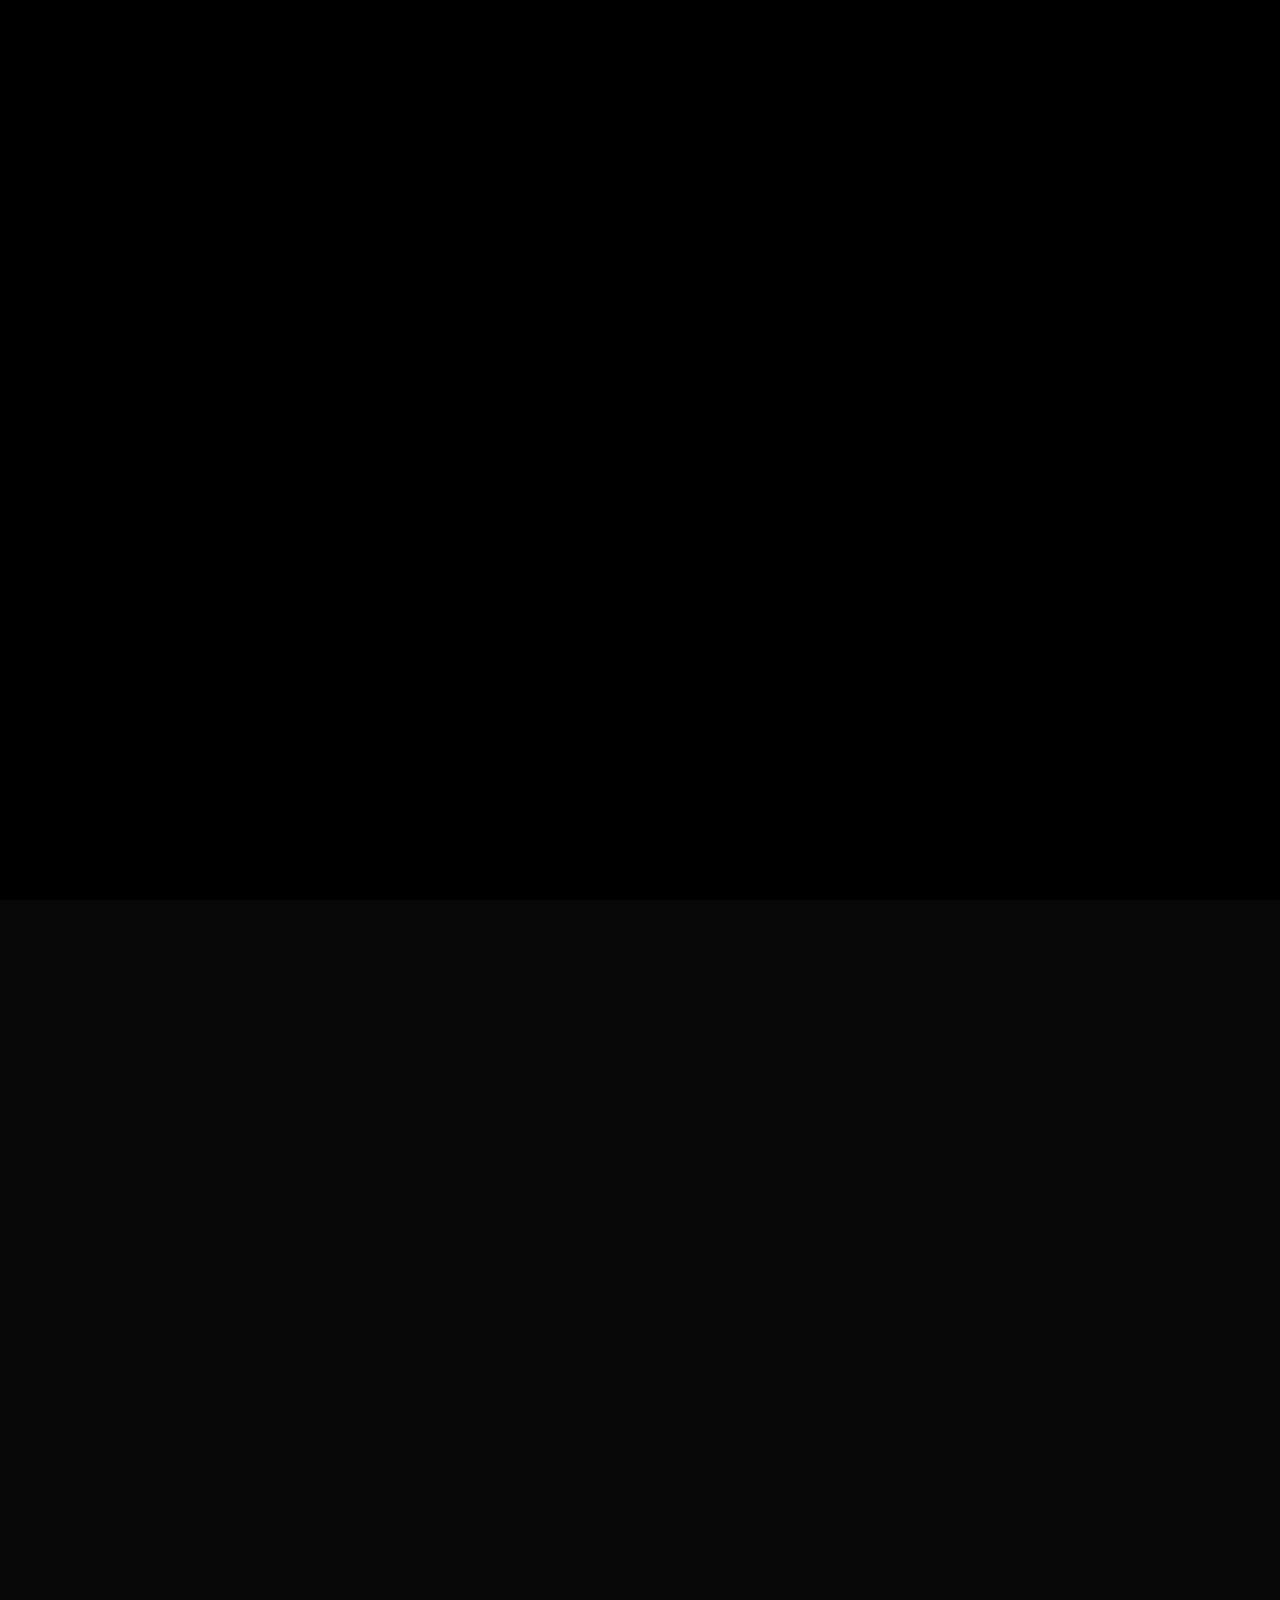
==== commit a0789222: "cert & preloader" ====
--- a/index.html
+++ b/index.html
@@ -19,16 +19,23 @@
     <link href="https://fonts.googleapis.com/css2?family=Satisfy&display=swap" rel="stylesheet">
 </head>
 <body>
+
+    <!-- Preloader -->
+     <div id="preloader">
+        <div class="line"></div>
+     </div>
+
+<div id="content-wrapper">
     <header class="header">
         <a href="#home" class="logo">
             J.<span>M</span>
         </a>
         <i class="fa-solid fa-bars" id="menu-icon"></i>
         <nav class="navbar">
-            <a href="#" class="active">Home</a>
-            <a href="#about">About</a>
-            <a href="#project">Portfolio</a>
-            <a href="#hire" class="wavy-text">Hire Me!</a>
+            <a href="#home" class="nav-link" id="home-link">Home</a>
+            <a href="#about" class="nav-link" id="about-link">About</a>
+            <a href="#project" class="nav-link" id="portfolio-link">Portfolio</a>
+            <a href="#hire" class="nav-link" id="hire-link">Hire Me!</a>
         </nav>
     </header>
     
@@ -37,23 +44,23 @@
         <source src="assets/img/Comp_8.mp4" type="video/mp4">
         Your browser does not support the video tag.
     </video>
-            <!-- <img src="assets/img/g1.jpg" alt=""> -->
-            <section class="home" id="home">
+            
+        <section class="home animated" id="home">
             <div class="container">
                 <div class="row">
-                    <!-- First Column: Home Content -->
+                    <!-- Home Content -->
                     <div class="col-lg-9 col-md-12 col-sm-12 order-2 order-lg-1">
-                        <div class="home-content">
-                            <h1>Hi, I'm <span class="name">Jenny!</span></h1>
-                            <h3>An aspiring <span id="typewriter" class="typewriter">Web Developer</span></h3>
-                            <p>Hi, I'm Jenny Mae. I'm an aspiring Web Developer, Mobile Developer, and Graphic Designer Enthusiast. I love creating
+                        <div class="home-content animated">
+                            <h1 class="name animated">Hi, I'm <span>Jenny!</span></h1>
+                            <h3 class="typewriter animated">An aspiring <span id="typewriter">Web Developer</span></h3>
+                            <p class="intro animated">Hi, I'm Jenny Mae. I'm an aspiring Web Developer, Mobile Developer, and Graphic Designer Enthusiast. I love creating
                                 websites,
                                 building apps, and making sure they're secure. My goal is to bring your ideas to life with clean, efficient,
                                 and user-friendly designs.</p>
                             <br>
-                            <p>Check out my work and see how I can help with your next project!</p>
+                            <p class="checkout animated">Check out my work and see how I can help with your next project!</p>
                     
-                            <div class="social-icons">
+                            <div class="social-icons animated">
                                 <a href="https://github.com/jennymae08" target="_blank">
                                     <i class="fa-brands fa-github"></i>
                                 </a>
@@ -67,9 +74,9 @@
                         </div>
                     </div>
                     
-                    <!-- Second Column: Image -->
+                    <!--Image -->
                     <div class="col-lg-3 col-md-12 col-sm-12 order-1 order-lg-2">
-                        <div class="home-img">
+                        <div class="home-img animated">
                             <img src="assets/img/HUHU.jpg" alt="">
                         </div>
                     </div>
@@ -78,40 +85,40 @@
     </section>
 
     <!-- ABOUUUUUTTTT SECTIOOOOONNNNN ------------------->
-    <section class="about" id="about">
+    <section class="about animated" id="about">
         <div class="container">
             <div class="sec-title">
                 <h2 class="about-me">About me</h2>
             </div>
-            <!-- First Row: Resume Picture and About Content -->
+            <!-- Resume Picture and About Content -->
             <div class="row">
-                <h2 class="learn-title">
+                <h2 class="learn-title animated">
                     <b>LEARN MORE ABOUT ME</b> 
                     <a href="pdf/Delatorre_CV.pdf" target="_blank">
                         <i class="fa-solid fa-link"></i>
                     </a>
                 </h2>         
                 <h3>Aspiring <span id="typewriter1" class="typewriter1">Web Developer</span> from Philippines</h3>
-                <!-- Column 1: about image -->
+                <!-- about image -->
                 <div class="col-lg-4">
-                    <div class="about-img">
+                    <div class="about-img animated">
                         <img src="assets/img/resume.jpg" alt="Resume Picture">
                     </div>
                 </div>
     
-                <!-- Column 2: About Content -->
+                <!-- About Content -->
                 <div class="col-lg-8">
-                    <div class="about-content">
-                        <div class="name-nickname">
+                    <div class="about-content animated">
+                        <div class="name-nickname ">
                             <h4>Name: <span>Jenny Mae Q. De La Torre</span></h4>
                             <h4>Nickname:<span> JM</span></h4>
                         </div>
     
                         <!-- <p>I specialize in crafting innovative web and mobile applications that merge design and functionality.</p> -->
     
-                        <h1 class="prof"><b>Professional <span>Highlights</span></b></h1>
-    
-                        <ul class="custom-bullets">
+                        <h1 class="prof animated"><b>Professional <span>Highlights</span></b></h1>
+    
+                        <ul class="custom-bullets animated">
                             <li>Degree in BS Information Technology at Caraga State University</li>
                             <li>6 Months experience in Developing Mobile Applications using Bootstrap, CSS, JS, and Android Studio</li>
                             <li>Defended the project in IT – 106 entitled “Implementation of Shared-Database, Java Remote Method Invocation and XML Parsing”.</li>
@@ -120,12 +127,12 @@
                 </div>
             </div>
     
-            <!-- Second Row: Tech Stack -->
+            <!-- Tech Stack -->
             <div class="row tech-stack-row">
                 <div class="col">
                     <div class="line">
                         <h3 class="title">Tech Stack</h3>
-                        <div class="tech-stack">
+                        <div class="tech-stack animated">
                             <i class="fa-brands fa-bootstrap bootstrap-icon"></i>
                             <i class="fa-brands fa-laravel laravel-icon"></i>
                             <i class="fa-solid fa-bolt react-icon"></i>
@@ -136,36 +143,35 @@
                 </div>
             </div>
     
-        <!-- Third Row: Tech Stack Ratings -->
+        <!-- Tech Stack Ratings -->
 
         <div class="tech-container">
-            <div class="sec-title">
-                <h2>Technical Skills</h2>
-            </div>
-    
-            <!-- <h1 class="heading">Technical <span>Skills</span></h1> -->
+            <div class="sec-title animated">
+                <h2>Skills</h2>
+            </div>
+    
+            <h1 class="heading animated">Technical <span>Skills</span></h1>
             <div class="row">
-                <div class="col-lg-3 col-md-6 col-6">
-                    <div class="tech-bars">
-                        <div class="circle-bar">
+                <!-- Bootstrap -->
+                <div class="col-lg-3 col-md-6 col-6">
+                    <div class="tech-bars">
+                        <div class="circle-bar animated">
                             <svg class="circular-chart bootstrap" viewBox="0 0 100 100">
                                 <circle class="background" cx="50" cy="50" r="45"/>
                                 <circle class="progress" cx="50" cy="50" r="45"/>
                                 <foreignObject x="25" y="33" width="50" height="50">
                                     <i class="fab fa-bootstrap" style="font-size: 32px; color: #7952b3;"></i> <!-- Icon in center -->
                                 </foreignObject>
-
                                 <text x="0" y="8" font-size="55px" font-family="Arial" fill="#000">90%</text>
-
                             </svg>
                             <h5>Bootstrap</h5>
                         </div>
                     </div>
                 </div>
-    
-                <div class="col-lg-3 col-md-6 col-6">
-                    <div class="tech-bars">
-                        <div class="circle-bar">
+                <!-- Laravel -->
+                <div class="col-lg-3 col-md-6 col-6">
+                    <div class="tech-bars">
+                        <div class="circle-bar animated">
                             <svg class="circular-chart laravel" viewBox="0 0 100 100">
                                 <circle class="background" cx="50" cy="50" r="45"/>
                                 <circle class="progress" cx="50" cy="50" r="45"/>
@@ -178,10 +184,10 @@
                         </div>
                     </div>
                 </div>
-    
-                <div class="col-lg-3 col-md-6 col-6">
-                    <div class="tech-bars">
-                        <div class="circle-bar">
+                <!-- Postgresql -->
+                <div class="col-lg-3 col-md-6 col-6">
+                    <div class="tech-bars">
+                        <div class="circle-bar animated">
                             <svg class="circular-chart postgresql" viewBox="0 0 100 100">
                                 <circle class="background" cx="50" cy="50" r="45"/>
                                 <circle class="progress" cx="50" cy="50" r="45"/>
@@ -194,10 +200,10 @@
                         </div>
                     </div>
                 </div>
-    
-                <div class="col-lg-3 col-md-6 col-6">
-                    <div class="tech-bars">
-                        <div class="circle-bar">
+                <!-- Supabase -->
+                <div class="col-lg-3 col-md-6 col-6">
+                    <div class="tech-bars">
+                        <div class="circle-bar animated">
                             <svg class="circular-chart supabase" viewBox="0 0 100 100">
                                 <circle class="background" cx="50" cy="50" r="45"/>
                                 <circle class="progress" cx="50" cy="50" r="45"/>
@@ -210,10 +216,10 @@
                         </div>
                     </div>
                 </div>
-    
-                <div class="col-lg-3 col-md-6 col-6">
-                    <div class="tech-bars">
-                        <div class="circle-bar">
+                <!-- CSS -->
+                <div class="col-lg-3 col-md-6 col-6">
+                    <div class="tech-bars">
+                        <div class="circle-bar animated">
                             <svg class="circular-chart css" viewBox="0 0 100 100">
                                 <circle class="background" cx="50" cy="50" r="45"/>
                                 <circle class="progress" cx="50" cy="50" r="45"/>
@@ -226,10 +232,10 @@
                         </div>
                     </div>
                 </div>
-    
-                <div class="col-lg-3 col-md-6 col-6">
-                    <div class="tech-bars">
-                        <div class="circle-bar">
+                <!-- JS -->
+                <div class="col-lg-3 col-md-6 col-6">
+                    <div class="tech-bars">
+                        <div class="circle-bar animated">
                             <svg class="circular-chart js" viewBox="0 0 100 100">
                                 <circle class="background" cx="50" cy="50" r="45"/>
                                 <circle class="progress" cx="50" cy="50" r="45"/>
@@ -242,10 +248,10 @@
                         </div>
                     </div>
                 </div>
-
-                <div class="col-lg-3 col-md-6 col-6">
-                    <div class="tech-bars">
-                        <div class="circle-bar">
+                <!-- Python -->
+                <div class="col-lg-3 col-md-6 col-6">
+                    <div class="tech-bars">
+                        <div class="circle-bar animated">
                             <svg class="circular-chart python" viewBox="0 0 100 100">
                                 <circle class="background" cx="50" cy="50" r="45"/>
                                 <circle class="progress" cx="50" cy="50" r="45"/>
@@ -262,7 +268,7 @@
                 <!-- PHP -->
                 <div class="col-lg-3 col-md-6 col-6">
                     <div class="tech-bars">
-                        <div class="circle-bar">
+                        <div class="circle-bar animated">
                             <svg class="circular-chart php" viewBox="0 0 100 100">
                                 <circle class="background" cx="50" cy="50" r="45"/>
                                 <circle class="progress" cx="50" cy="50" r="45"/>
@@ -280,93 +286,127 @@
             </div>
         </div>
         <br>
-        <br>
-        
+        <br> 
+
         <hr>
 
-        <!-- CEEEERRRRRRRRRRRRTTTTTTTTTTTTTTTT -->
-        <div id="carouselExampleAutoplaying" class="carousel slide" data-bs-ride="carousel">
-            <div class="carousel-inner">
-                <div class="carousel-item active">
-                    <img src="assets/img/cert1.jpg" class="d-block w-100" alt="...">
-                </div>
-                <div class="carousel-item">
-                    <img src="assets/img/cert2.jpg" class="d-block w-100" alt="...">
-                </div>
-                <div class="carousel-item">
-                    <img src="assets/img/cert3.jpg" class="d-block w-100" alt="...">
-                </div>
-                <div class="carousel-item">
-                    <img src="assets/img/cert4.jpg" class="d-block w-100" alt="...">
-                </div>
-                <div class="carousel-item">
-                    <img src="assets/img/cert5.jpg" class="d-block w-100" alt="...">
-                </div>
-            </div>
-        
-            <button class="carousel-control-prev" type="button" data-bs-target="#carouselExampleAutoplaying" data-bs-slide="prev">
-                <span class="carousel-control-prev-icon" aria-hidden="true"></span>
-                <span class="visually-hidden">Previous</span>
-            </button>
-        
-            <button class="carousel-control-next" type="button" data-bs-target="#carouselExampleAutoplaying" data-bs-slide="next">
-                <span class="carousel-control-next-icon" aria-hidden="true"></span>
-                <span class="visually-hidden">Next</span>
-            </button>
+    <!-- CEEEERRRRRRRRRRRRTTTTTTTTTTTTTTTT -->
+        <div class="sec-title">
+            <h2>Certificates</h2>
         </div>
+
+        <h1 class="heading animated">Certificates</h1>
+
+            <div class="certificates">
+                <div class="row">
+                    <!-- Cert 1 -->
+                    <div class="col-lg-4 col-md-6 mb-4">
+                        <a class="portfolio-link cert-link" href="assets/img/cert1.jpg">
+                            <div class="cert animated">
+                                <img src="assets/img/cert1.jpg" class="cert-img-top" alt="Certificate 1">
+                            </div>
+                        </a>
+                    </div>
+        
+                    <!-- Cert 2 -->
+                    <div class="col-lg-4 col-md-6 mb-4">
+                        <a class="portfolio-link cert-link" href="assets/img/cert2.jpg">
+                            <div class="cert animated">
+                                <img src="assets/img/cert2.jpg" class="cert-img-top" alt="Certificate 1">
+                            </div>
+                        </a>
+                    </div>
+        
+                    <!-- Cert 3 -->
+                    <div class="col-lg-4 col-md-6 mb-4">
+                        <a class="portfolio-link cert-link" href="assets/img/cert3.jpg">
+                            <div class="cert animated">
+                                <img src="assets/img/cert3.jpg" class="cert-img-top" alt="Certificate 1">
+                            </div>
+                        </a>
+                    </div>
+        
+                    <!-- Cert 4 -->
+                    <div class="col-lg-4 col-md-6 mb-4">
+                        <a class="portfolio-link cert-link" href="assets/img/cert4.jpg">
+                            <div class="cert animated">
+                                <img src="assets/img/cert4.jpg" class="cert-img-top" alt="Certificate 1">
+                            </div>
+                        </a>
+                    </div>
+        
+                    <!-- Cert 5 -->
+                    <div class="col-lg-4 col-md-6 mb-4">
+                        <a class="portfolio-link cert-link" href="assets/img/cert5.jpg">
+                            <div class="cert animated">
+                                <img src="assets/img/cert5.jpg" class="cert-img-top" alt="Certificate 1">
+                            </div>
+                        </a>
+                    </div>
+                    <!-- Cert 6 -->
+                    <div class="col-lg-4 col-md-6 mb-4">
+                        <a class="portfolio-link cert-link" href="assets/img/cert6.png">
+                            <div class="cert animated">
+                                <img src="assets/img/cert6.png" class="cert-img-top" alt="Certificate 1">
+                            </div>
+                        </a>
+                    </div>
+                </div>
+            </div>
+        
         
 
             <!--Hobbieeeessssssssss -->
             <div class="hobbies container">
-                <div class="sec-title">
+                <div class="sec-title animated">
                     <h2>Hobbies</h2>
                 </div>
-                <!-- <h1 class="heading">Hobbies & <span>Interest</span></h1> -->
+                <h1 class="heading animated">Hobbies & <span>Interest</span></h1>
                 <div class="row mb-5 pb-5">
                     <div class="col-lg-3 col-md-4">
-                        <div class="hob-icon">
+                        <div class="hob-icon animated">
                             <i class="fa-solid fa-guitar" style="color: #f39c12;"></i>
                             <h3>Playing Guitar</h3>
                         </div>
                     </div>
                     <div class="col-lg-3 col-md-4 mt-4 mt-md-0">
-                        <div class="hob-icon">
+                        <div class="hob-icon animated">
                             <i class="fa-solid fa-gamepad" style="color: #e74c3c;"></i>
                             <h3>Mobile Games</h3>
                         </div>
                     </div>
                     <div class="col-lg-3 col-md-4 mt-4 mt-md-0">
-                        <div class="hob-icon">
+                        <div class="hob-icon animated">
                             <i class="fa-solid fa-camera" style="color: #2980b9;"></i>
                             <h3>Photography</h3>
                         </div>
                     </div>
                     <div class="col-lg-3 col-md-4 mt-4 mt-md-0">
-                        <div class="hob-icon">
+                        <div class="hob-icon animated">
                             <i class="fa-solid fa-music" style="color: #9b59b6;"></i>
                             <h3>Listening Music</h3>
                         </div>
                     </div>
                     <div class="col-lg-3 col-md-4">
-                        <div class="hob-icon">
+                        <div class="hob-icon animated">
                             <i class="fa-solid fa-pencil" style="color: #16a085;"></i>
                             <h3>Drawing</h3>
                         </div>
                     </div>
                     <div class="col-lg-3 col-md-4">
-                        <div class="hob-icon">
+                        <div class="hob-icon animated">
                             <i class="fa-solid fa-palette" style="color: #d35400;"></i>
                             <h3>Painting</h3>
                         </div>
                     </div>
                     <div class="col-lg-3 col-md-4">
-                        <div class="hob-icon">
+                        <div class="hob-icon animated">
                             <i class="fa-solid fa-volleyball" style="color: #d4c9c9;"></i>
                             <h3>Playing Volleyball</h3>
                         </div>
                     </div>
                     <div class="col-lg-3 col-md-4">
-                        <div class="hob-icon">
+                        <div class="hob-icon animated">
                             <i class="fa-solid fa-video" style="color: #34495e;"></i>
                             <h3>Video Editing</h3>
                         </div>
@@ -378,40 +418,40 @@
     </section>
 
     <!-- PORTFOLIOOOOOOOOOO------------------- -->
-    <section class="project" id="project">
+    <section class="project animated" id="project">
         <div class="container">
           <div class="sec-title text-center">
               <h2>Portfolio</h2>
           </div>
-          <h1 class="heading">LATEST <span>PROJECTS</span></h1>
+          <h1 class="heading animated">LATEST <span>PROJECTS</span></h1>
           <div class="row g-5">
               <div class="col-lg-6 col-sm-12 mt-5 project-item">
-                  <div class="card"> 
+                  <div class="card animated"> 
                       <img src="assets/img/projects1.png" class="card-img-top" alt="..." >
                   </div>
-                  <h3 class="work text-center mt-3">COCKTAIL COVE MOBILE APPLICATION</h3>
-                  <p class="parag text-center mt-3 mx-auto">Cocktail Cove is your go-to app for exploring and enjoying cocktails from home.
+                  <h3 class="work text-center mt-3 animated">COCKTAIL COVE MOBILE APPLICATION</h3>
+                  <p class="parag text-center mt-3 mx-auto animated">Cocktail Cove is your go-to app for exploring and enjoying cocktails from home.
                   Discover a wide range of classic and innovative recipes, learn how to make them, and find the perfect drink for any
                   occasion. Cheers to unforgettable flavors and moments with Cocktail Cove!</p>
                   <a href="https://drive.google.com/drive/folders/1F7zMeuUvyE-IOedRdo7DwHfRutE9Tqp5" target="_blank" class="centered-link">Click here to view more!</a>
               </div>
       
               <div class="col-lg-6 col-sm-12 mt-5 project-item">
-                  <div class="card">
+                  <div class="card animated">
                       <img src="assets/img/projects3.png" class="card-img-top" alt="...">
                   </div>
-                  <h3 class="work text-center mt-3">VIDEO EDITING</h3>
-                  <p class="parag text-center mt-3 mx-auto">This project involved editing a series of video reels focused on Python's Object-Oriented Programming (OOP) principles. The objective was to create engaging and educational content
+                  <h3 class="work text-center mt-3 animated">VIDEO EDITING</h3>
+                  <p class="parag text-center mt-3 mx-auto animated">This project involved editing a series of video reels focused on Python's Object-Oriented Programming (OOP) principles. The objective was to create engaging and educational content
                   that simplifies key OOP concepts such as classes, objects, inheritance, encapsulation, and polymorphism.</p>
                   <a href="https://drive.google.com/file/d/1OMib9UClTriMoly3jliV6vREpXiVMu02/view?usp=sharing" target="_blank" class="centered-link">Click here to view more!</a>
               </div>
       
               <div class="col-lg-6 col-sm-12 mt-5 project-item">
-                  <div class="card">
+                  <div class="card animated">
                       <img src="assets/img/work1.png" class="card-img-top" alt="...">
                   </div>
-                  <h3 class="work text-center mt-3">ESPRESSOVISTA</h3>
-                  <p class="parag text-center mt-3 mx-auto">EspressoVista is a coffee-focused platform designed to provide
+                  <h3 class="work text-center mt-3 animated">ESPRESSOVISTA</h3>
+                  <p class="parag text-center mt-3 mx-auto animated">EspressoVista is a coffee-focused platform designed to provide
                   users with expert brewing tips, product reviews, and guides. It enhances the coffee experience by offering valuable
                   insights for both beginners and seasoned coffee enthusiasts, helping them explore new flavors and perfect their
                   brewing techniques.</p>
@@ -419,11 +459,11 @@
               </div>
     
               <div class="col-lg-6 col-sm-12 mt-5 project-item">
-                <div class="card">
+                <div class="card animated">
                     <img src="assets/img/projects2.png" class="card-img-top" alt="...">
                 </div>
-                <h3 class="work text-center mt-3">Implementation of Shared-Database, Java RMI and XML Parsing</h3>
-                <p class="parag text-center mt-3 mx-auto">This project demonstrates strong proficiency in working with distributed systems, data
+                <h3 class="work text-center mt-3 animated">Implementation of Shared-Database, Java RMI and XML Parsing</h3>
+                <p class="parag text-center mt-3 mx-auto animated">This project demonstrates strong proficiency in working with distributed systems, data
                 sharing, and remote communication using Java. By integrating a shared database, Java RMI, and XML parsing, the system
                 effectively handles remote interactions and structured data processing across multiple applications.</p>
             </div>
@@ -434,22 +474,22 @@
 
 
     <!-- HIRREEEEEEEEEEEEEEE----------- -->
-    <section class="hire" id="hire">
+    <section class="hire animated" id="hire">
         <div class="lot">
             <div class="container">
                 <div class="sec-title">
                     <h2>CONTACT</h2>
                 </div>
-                <h1 class="heading"><span>Let's get </span>in touch!</h1>
+                <h1 class="heading animated"><span>Let's get </span>in touch!</h1>
                 <div class="row mt-5 d-flex align-items-center">
                     <div class="col-lg-6 col-sm-12  w-80">
-                        <div class="lottie">
+                        <div class="lottie animated">
                             <img src="assets/img/hire4.png" alt="">
                         </div>
                     </div>
                     <div class="col-lg-6 col-sm-12 d-flex">
-                        <div class="contact-info w-90">
-                            <div class="info-box">
+                        <div class="contact-info w-100">
+                            <div class="info-box animated">
                                 <div class="info-icon">
                                     <i class="fa-solid fa-location-dot gradient-icon"></i>
                                 </div>
@@ -460,7 +500,7 @@
                                     </div>
                                 </div>
                             </div>
-                            <div class="info-box">
+                            <div class="info-box animated">
                                 <div class="info-icon">
                                     <i class="fa-solid fa-envelope gradient-icon"></i>
                                 </div>
@@ -471,7 +511,7 @@
                                     </a>
                                 </div>
                             </div>
-                            <div class="info-box">
+                            <div class="info-box animated">
                                 <div class="info-icon">
                                     <i class="fa-solid fa-phone gradient-icon"></i>
                                 </div>
@@ -482,7 +522,7 @@
                                     </a>
                                 </div>
                             </div>
-                            <div class="info-box">
+                            <div class="info-box animated">
                                 <div class="info-icon">
                                     <i class="fa-brands fa-linkedin gradient-icon"></i>
                                 </div>
@@ -493,7 +533,7 @@
                                     </a>
                                 </div>
                             </div>
-                            <div class="info-box">
+                            <div class="info-box animated">
                                 <div class="info-icon">
                                     <i class="fa-brands fa-github gradient-icon"></i>
                                 </div>
@@ -510,15 +550,15 @@
             </div>
         </div>
     </section>
+</div>
 
    
         
       
 
-    
+    <script src="js/preloader.js"></script>
     <script src="js/navbar.js"></script>
-    <script src="js/index.js"></script>
-    <script src="js/about.js"></script>
+    <script src="js/animation.js"></script>
     <script src="js/typewriter.js"></script>
     <script src="js/typewriter1.js"></script>
     <script src="assets/js/bootstrap.bundle.min.js"></script>
--- a/css/index.css
+++ b/css/index.css
@@ -22,19 +22,122 @@
     background: var(--bg-color);
     color: var(--text-color);
 }
+
+/* Preloader */
+#preloader{
+    display: flex;
+    position: fixed;
+    inset: 0;
+    width: 100%;
+    height: 100vh;
+    z-index: 99;
+}
+#preloader:before,
+#preloader:after {
+    content: "";
+    background-color: #000;
+    position: absolute;
+    inset: 0;
+    width: 50%;
+    height: 100%;
+    transition: all 10s ease 2s;
+    z-index: -1;
+}
+
+#preloader:after{
+    left: auto;
+    right: 0;
+}
+#preloader .line{
+    position: relative;
+    overflow: hidden;
+    margin: auto;
+    width: 1px;
+    height: 280px;
+    transition: all 0.8s ease 0s;
+}
+#preloader .line:before{
+    content: "";
+    position: absolute;
+    background-color: tomato;
+    left: 0;
+    top: 50%;
+    width: 1px;
+    height: 0%;
+    transform: translateY(-50%);
+    animation: lineincrease 1000ms ease-in-out 0s forwards;
+}
+#preloader .line:after{
+    content: "";
+    position: absolute;
+    background-color: #00ff51;
+    left: 0;
+    top: 0;
+    width: 1px;
+    height: 100%;
+    transform: translateY(-100%);
+    animation: linemove 1000ms linear 0s infinite;
+    animation-delay: 2000ms;
+}
+#preloader.loaded .line{
+    opacity: 0;
+    height: 100% !important;
+}
+#preloader.loaded .line:after{
+    opacity: 0;
+}
+#preloader.loaded:before,
+#preloader.loaded:after{
+    animation: preloaderfinish 1000ms ease-in-out 500ms forwards;
+}
+@keyframes lineincrease{
+    0% {
+        height: 0%;
+    }
+    100%{
+        height: 100%;
+    }
+}
+@keyframes linemove{
+    0%{
+        transform: translateY(200%);
+    }
+    100%{
+        transform: translateY(-100%);
+    }
+}
+@keyframes preloaderfinish{
+    0%{
+        width: 50%;
+    }
+    100%{
+        width: 0%;
+    }
+     
+}
+
+#content-wrapper {
+    opacity: 0;
+    transition: opacity 1s ease-in-out;
+}
+
+#content-wrapper.show {
+    opacity: 1;
+}
+
 .header {
     font-family: "Poppins";
     position: fixed;
     width: 100%;
     top: 0;
     left: 0;
-    padding: 4rem 15%;
+    padding: 4rem 10%;
     background: rgba(0,0,0,0.3);
     backdrop-filter: blur(10px);
     display: flex;
     justify-content: space-between;
     align-items: center;
-    z-index: 1000;
+    z-index: 80;
 }
 #menu-icon {
     font-size: 3.5rem ;
@@ -42,7 +145,7 @@
     display: none;
 }
 .logo {
-    font-size: 3rem;
+    font-size: 2.8rem;
     color: var(--text-color);
     font-weight: 800;
     cursor: pointer;
@@ -53,15 +156,6 @@
     transform: scale(1.1);
 }
 span{
-    /* background-color: var(--main-color1) */
-    /* background: linear-gradient(
-        270deg,
-        #120458 0%,   
-        #3D1E6D 25%,  
-        #880E4F 75%,  
-        #3D1E6D 100%  
-    ); */
-
     background: linear-gradient(
         270deg,
         #DF8908 10%,
@@ -70,12 +164,10 @@
 
     background-clip: text;
     color: transparent;
-    /* color: var(--main-color); */
 }
 .typewriter {
     display: inline-block;
     overflow: hidden; 
-    /* border-right: .15em solid orange;  */
     white-space: nowrap;
     animation: typing 4s steps(50, end);
     font-size: 4rem;
@@ -132,18 +224,17 @@
 
 section{
     min-height: 100vh;
-    padding: 10rem 15%;
+    padding: 8rem 10%;
 }
 .background-video {
     position: fixed;
     filter: brightness(30%) blur(1px);
-    /* position: absolute; */
     top: 0;
     left: 0;
     width: 100%;
     height: 100%;
     object-fit: cover;
-    z-index: -1; /* Ensure the video stays behind your content */
+    z-index: -1; 
 }
 
 .home {
@@ -203,19 +294,17 @@
     line-height: 1.8;
 }
 .home-img {
+    display: flex;
+    align-items: center;
     justify-content: center;
     margin-top: 40px;
     margin-left: -30%;
 }
 .home-img img {
     margin-top: 30px;
-    /* margin-right:-50px; */
     width: 25vw;
     height: 25vw;
-    /* width: 50%;
-    height: auto; */
     border-radius: 50%;
-    /* box-shadow: 0 0 25px var(--main-color); */
     object-fit: cover;
     animation: float 4s ease-in-out infinite;
 }
@@ -230,12 +319,6 @@
         transform: translateY(0);
     }
 }
-
-/* .home-img img:hover {
-    box-shadow: 0 0 25px var(--main-color),
-                0 0 50px var(--main-color),
-                0 0 100px var(--main-color);
-} */
 
 .social-icons a {
     display: inline-flex;
@@ -257,55 +340,24 @@
     transform: scale(1.2)translateY(-5px);
     box-shadow: 0 0 25px var(--main-color);
 }
-.btn-group {
-    width: 50%;
-    display: flex;
-    /* gap: 1.5rem; */
-}
-.btn{
-    display: inline-block;
-    padding: 1rem 3rem;
-    background-color: var(--main-color);
-    box-shadow: 0 0 10px var(--main-color);
-    border-radius: 3rem;
-    font-size: 1.5rem;
-    color: black;
-    border: 2px solid transparent;
-    font-weight: 600;
-    transition: 0.3s ease-in-out;
-}
-.btn:hover{
-    transform: scale(1.05);
-    box-shadow: 0 0 25px var(--main-color),
-                0 0 50px var(--main-color);
-}
-
-.btn-group a:nth-of-type(2){
-    background-color: black;
-    color: var(--main-color);
-    border: 2px solid var(--main-color);
-    box-shadow: 0 0 25px transparent;
-}
-.btn-group a:nth-of-type(2):hover{
-    box-shadow: 0 0 25px var(--main-color);
-    background-color: var(--main-color);
-    color: black;
-}
-
-/* Initial state for all content */
+
+
 .home-content, .home-img, .social-icons, .about-content {
     opacity: 0;
     transform: translateY(20px);
     transition: opacity 2s ease, transform 2s ease;
 }
 
-/* Add transition styles when the content becomes visible */
+
 .loaded .home-content, .loaded .home-img, .loaded .social-icons, .loaded .about-content {
     opacity: 1;
     transform: translateY(0);
 }
 
 @media (max-width: 767px) {
+    section{
+        padding: 3rem 10%;
+    }
     .home-img {
         padding-top: 150px;
         justify-content: center;
@@ -343,6 +395,12 @@
     }
 }
 @media (min-width: 769px) and (max-width: 1024px) {
+    .home-content {
+        align-items: center;
+    }
+    .home-content h3{
+        text-align: center;
+    }
     .home-img {
         justify-content: center;
         align-items: center;
@@ -351,6 +409,9 @@
     .home-img img {
         width: 350px;
         height: 350px;
+    }
+    .home-content p{
+        text-align: center;
     }
 }
 
@@ -396,4 +457,31 @@
 }
 
 
-/* AAABOOUUUUUUUTTTTT SECTIOOOOOOOOONNN */
+@keyframes fadeInUp {
+    from {
+        opacity: 0;
+        transform: translateY(20px);
+    }
+    to {
+        opacity: 1;
+        transform: translateY(0);
+    }
+}
+
+
+.animated {
+    opacity: 0; 
+    transform: translateY(100px); 
+    transition: opacity 0.5s ease-out, transform 0.9s ease-out; 
+}
+
+
+.animated.visible {
+    opacity: 1; 
+    transform: translateY(0); 
+    animation: fadeInUp 0.9s ease-out;
+}
+
+
+
+
--- a/css/about.css
+++ b/css/about.css
@@ -1,3 +1,4 @@
+
 .name-nickname {
     margin-top: 50px;
     margin-bottom: 20px;
@@ -54,7 +55,7 @@
 }
 
 .about .container {
-    margin-top: 10px;
+    margin-top: 30px;
     overflow-y: auto; 
     padding: 20px;
     box-sizing: border-box;
@@ -71,7 +72,7 @@
     color: var(--main-color);
     transform: scale(1.3);
 }
-.about .about-title h1 {
+.about .about-title h1 { 
     font-size: 14px;
     font-weight: 500;
     padding: 0;
@@ -92,12 +93,15 @@
     margin: 4px 10px;
 }
 .about .container .sec-title .about-me {
-    margin-top: 70px;
+    margin-top: 10px;
 }
 .about .container .sec-title h2{
-    margin-top: 30px;
+    margin-top: 10px;
     font-size: 1.5rem;
     text-align: left;
+}
+.container .sec-title h2 {
+    padding-top: 10px;
 }
 
 .about-img {
@@ -111,7 +115,6 @@
     width: 18vw;
     height: 18vw;
     border-radius: 50%;
-    /* box-shadow: 0 0 25px var(--main-color); */
     animation: float 4s ease-in-out infinite;
     justify-content: center; 
     transition: transform 0.3s ease;
@@ -376,27 +379,28 @@
 }
 
 
-/* SAAAAAAAAAAA CEEEEEERRRRRRRRTTTTTTTT */
-.carousel-inner {
-    padding: 1em;
-}
-
-@media screen and (min-width: 576px) {
-    .carousel-inner {
-        display: flex;
-    }
-
-    .carousel-item {
-        display: block;
-        margin-right: 0;
-        flex: 0 0 calc(100% / 3);
-    }
+/* Certificates */
+.cert {
+    border: 1px solid #ddd;
+    border-radius: 18px;
+    overflow: hidden;
+    transition: transform 0.3s ease-in-out;
+}
+
+.cert:hover {
+    transform: scale(1.05);
+}
+
+.cert-img-top {
+    width: 100%;
+    height: 100%;
+    object-fit: cover;
 }
 
 
 @media (max-width: 990px) {
     .about .container h2{
-        padding-top: 60px;
+        padding-top: 10px;
     }
     .name-nickname {
         justify-content: center;
--- a/css/project.css
+++ b/css/project.css
@@ -1,8 +1,8 @@
 
 
-/* SAAAAAAAAA CAAAARRDDDDDDDDDD */
-.project-item{
-    z-index: 5;
+/* Project */
+.project .container{
+    margin-top: 30px;
 }
 .work {
     z-index: 5;
@@ -42,35 +42,11 @@
   .card-img-top:hover {
     transform: scale(1.05); 
   }
-/* 
-  
-.project .card, 
-.project h3, 
-.project p, 
-.project a {
-    opacity: 0; 
-    transform: translateY(50px); 
-    transition: all 0.6s ease-in-out; 
+
+  @media (max-width: 767px) {
+    .card{
+        width: 300px;
+        height: 200px;
+    }
 }
 
-
-.visible .card,
-.visible h3,
-.visible p,
-.visible a {
-    opacity: 1; 
-    transform: translateY(0); 
-}
-
-@keyframes fadeInUp {
-    0% {
-        opacity: 0;
-        transform: translateY(50px);
-    }
-    100% {
-        opacity: 1;
-        transform: translateY(0);
-    }
-} */
-
-
--- a/css/hire.css
+++ b/css/hire.css
@@ -1,162 +1,14 @@
-* {
-    margin: 0;
-    padding: 0;
-    box-sizing: border-box;
-    text-decoration: none;
-    scroll-behavior: smooth;
+.hire .container {
+    margin-top: 30px
 }
-
-:root {
-    --bg-color:#080808;
-    --second-bg-color:#101010;
-    --text-color:white;
-    --main-color:#ea580c;
-    --main-color1:#f39c12;
-
-}
-
-html {
-    font-size: 60%;
-    overflow-x: hidden;
-    scroll-behavior: smooth;
-}
-body {
-    background: rgba(255, 255, 255, 0.08);
-    color: var(--text-color);
-    margin: 0;
-    padding: 0;
-    /* font-family: "Poppins"; */
-}
-
-.home {
-    position: relative;
-    /* height: 100vh; */
-    width: 100%;
-    overflow: hidden;
-}
-
-.header {
-    font-family: "Poppins";
-    position: fixed;
-    width: 100%;
-    top: 0;
-    left: 0;
-    padding: 4rem 15%;
-    background: rgba(0,0,0,0.3);
-    backdrop-filter: blur(10px);
-    display: flex;
-    justify-content: space-between;
-    align-items: center;
-    z-index: 1000;
-}
-#menu-icon {
-    font-size: 3.5rem ;
-    color: var(--main-color);
-    display: none;
-}
-.logo {
-    font-size: 3rem;
-    color: var(--text-color);
-    font-weight: 800;
-    cursor: pointer;
-    transition: 0.3s ease-in-out;
-    text-decoration: none;
-}
-.logo:hover{
-    transform: scale(1.1);
-}
-span{
-
-    background: linear-gradient(
-        270deg,
-        #DF8908 10%,
-        #ff1d15 100%
-    );
-
-    background-clip: text;
-    color: transparent;
-}
-
-.navbar a{
-    font-size: 1.8rem;
-    color: var(--text-color);
-    margin-left: 4rem ;
-    font-weight: 900;
-    transition: 0.3s ease-in-out;
-    border-bottom: 3px solid transparent;
-    text-decoration: none;
-}
-.navbar a.active {
-    font-weight: bolder;
-    background: linear-gradient(45deg, #f39c12, #e74c3c); 
-    -webkit-background-clip: text;
-    color: transparent; 
-    display: inline-block; 
-    border-bottom: 3px solid var(--main-color); 
-}
-
-.wavy-text {
-    display: inline-block;
-    font-size: 18px;
-    position: relative;
-    animation: wave-animation 1.5s ease-in-out infinite;
-}
-
-@keyframes wave-animation {
-    0% { transform: translateY(0); }
-    20% { transform: translateY(-3px); }
-    40% { transform: translateY(3px); }
-    60% { transform: translateY(-3px); }
-    80% { transform: translateY(3px); }
-    100% { transform: translateY(0); }
-}
-
-
-.navbar a:hover {
-    color: var(--main-color);
-    border-bottom: 3px solid var(--main-color);
-}
-.gradient-btn {
-    font-size: 1.8rem;
-    padding: 1rem 2rem;
-    border-radius: 3rem;
-   
-    background: linear-gradient(
-        270deg,
-        #DF8908 10%,
-        #ff1d15 100%
-    );
-    letter-spacing: 1px;
-    cursor: pointer;
-    transition: 0.3s ease-in-out;
-    color: white;
-    border: none;
-    text-wrap: nowrap;
-}
-.gradient-btn:hover{
-    transform: scale(1.05);
-}
-
-
-.background-video {
-    position: fixed; 
-    top: 0;
-    left: 0;
-    width: 100%;
-    height: 100vh;
-    object-fit: cover;
-    z-index: -1; 
-    filter: brightness(30%) blur(1px);
-}
-
 .container .sec-title h2{
-    padding-top: 160px;
+    padding-top: 20px;
     font-size: 1.2rem;
     text-align: left;
 }
 
 .sec-title{
-    padding-top: 30px;
+    padding-top: 20px;
     font-size: 14px;
     font-weight: 500;
     padding-left: 10px;
@@ -180,9 +32,6 @@
 .heading {
     font-family: "Poppins";
     text-align: center;
-    /* text-decoration: underline; */
-    /* text-underline-offset: 10px;
-    text-decoration-thickness: 5px; */
     margin-bottom: 50px;
     font-size: 3.5rem;
     color: #fff;
@@ -191,52 +40,12 @@
     text-transform: uppercase;
 }
 
-
- /* Media Query for mobile view  */
-@media(max-width: 1285px) {
-    #menu-icon {
-        display: block;
-        font-size: 25px;
-        color: #fff;
-    }
-
-    .navbar {
-        position: absolute;
-        top: 100%;
-        right: 0;
-        width: 50%;
-        padding: 1rem 3rem;
-        background: rgba(0, 0, 0, 0.8);
-        border-bottom-left-radius: 2rem;
-        border-left: 2px solid var(--main-color);
-        border-bottom: 2px solid var(--main-color);
-        display: none;
-        z-index: 1001;
-    }
-
-    .navbar a {
-        display: block;
-        font-size: 2rem;
-        margin: 3rem 0;
-        color: var(--text-color);
-    }
-
-    .navbar.active {
-        display: block;
-    }
-
-    .header {
-        padding: 2.5rem 15%;
-    }
-    
-}
-
-/* INFOOOOOOOOOOO */
+/* Contact */
 .lottie {
     text-align: center;
 }
 .lottie img{
-    width: 90%;
+    width: 95%;
     transition: transform 0.5s ease-in-out, color 0.3s ease;
 }
 .lottie img:hover{
@@ -251,7 +60,7 @@
         font-size: 2.5rem;
     }
     .contact-info {
-        width: 90%; 
+        width: 98%; 
         margin-left: auto;
         margin-right: auto;
     }
@@ -294,8 +103,8 @@
     transition: transform 0.6s ease-in-out, color 0.3s ease;
 }
 .info-box:hover .gradient-icon {
-    transform: rotate(360deg); /* Rotate the icon slightly on hover */
-    color: #f39c12; /* Change the color on hover */
+    transform: rotate(360deg); 
+    color: #f39c12; 
 }
 
 .info-text h4 {
@@ -315,7 +124,6 @@
     background: linear-gradient(45deg, #8e44ad, #3498db); 
     -webkit-background-clip: text;
     -webkit-text-fill-color: transparent;
-    transition: background 0.4s ease-in-out;
 }
 
 .gradient-link:hover p {
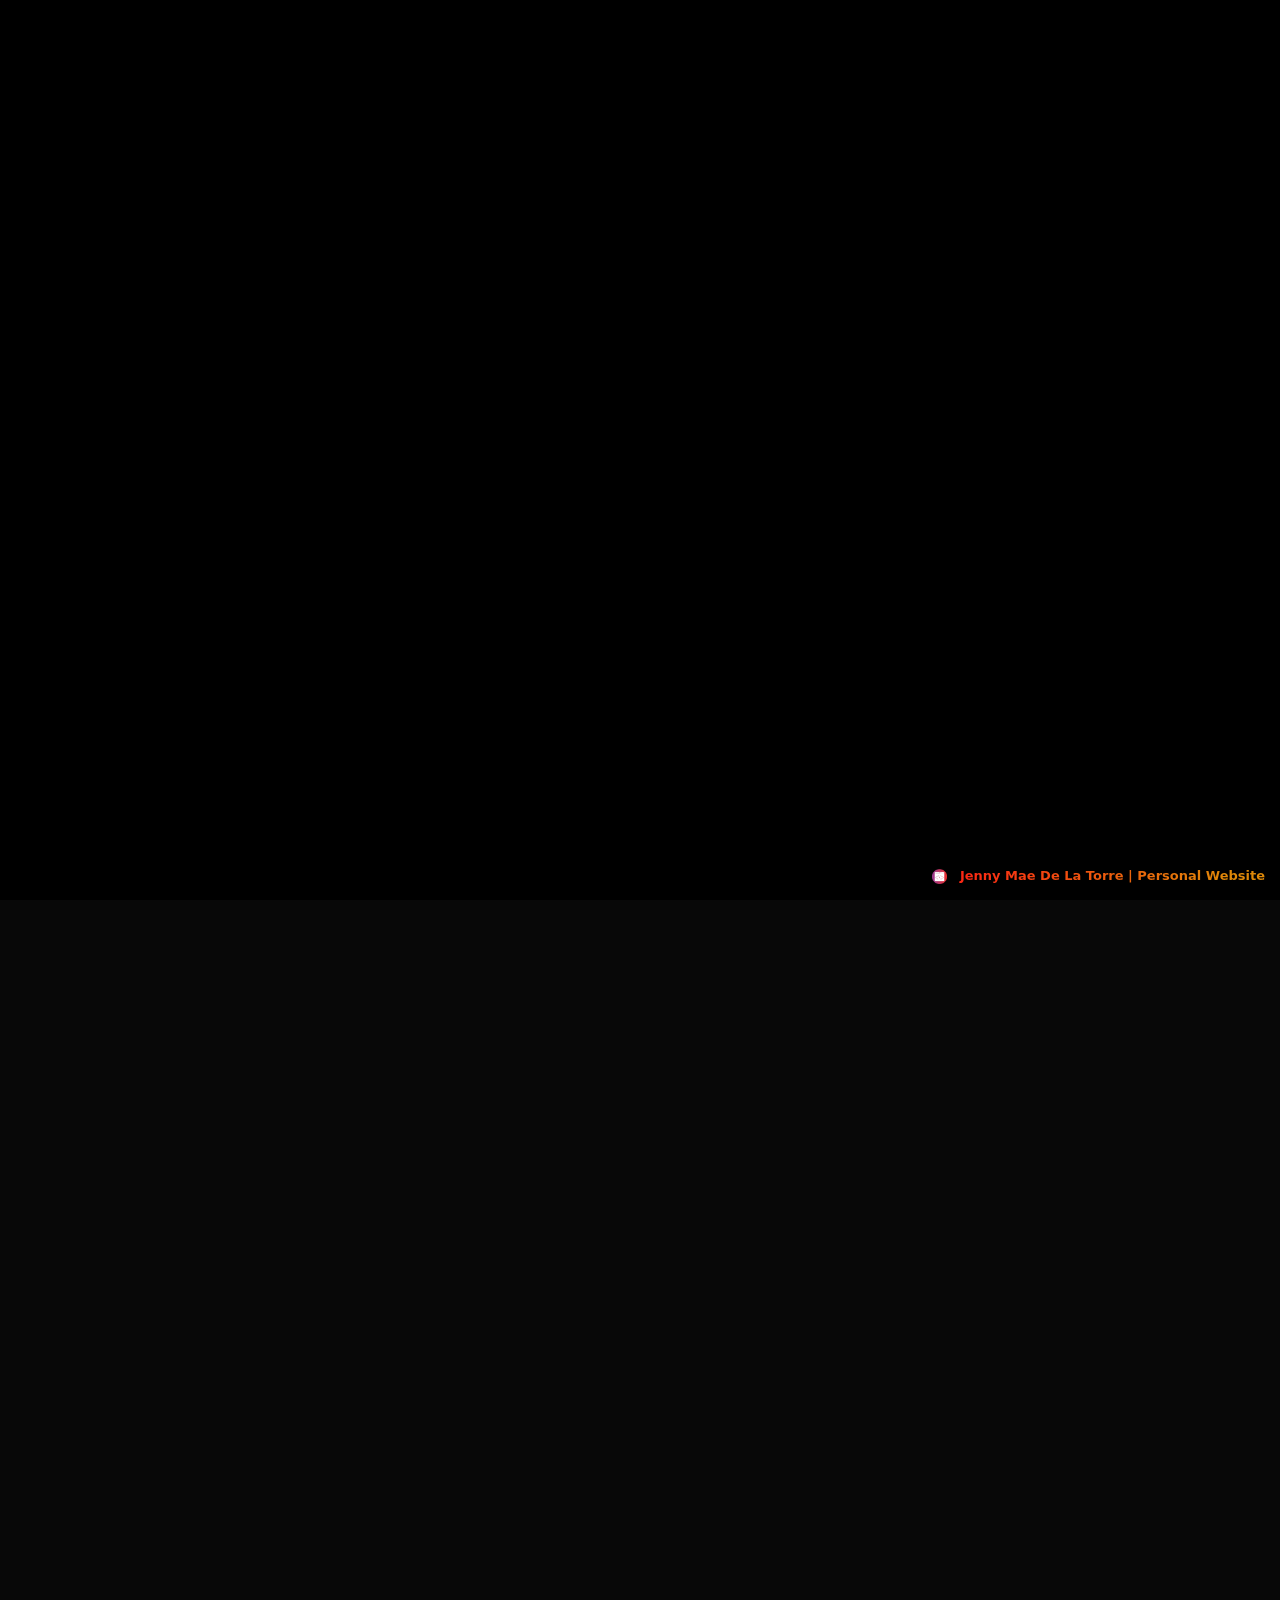
==== commit a9e578d7: "html structure & footer" ====
--- a/index.html
+++ b/index.html
@@ -1,5 +1,6 @@
 <!DOCTYPE html>
 <html lang="en">
+
 <head>
     <meta charset="UTF-8">
     <meta name="viewport" content="width=device-width, initial-scale=1.0">
@@ -18,33 +19,34 @@
     <link rel="preconnect" href="https://fonts.gstatic.com" crossorigin>
     <link href="https://fonts.googleapis.com/css2?family=Satisfy&display=swap" rel="stylesheet">
 </head>
+
 <body>
 
     <!-- Preloader -->
-     <div id="preloader">
+    <div id="preloader">
         <div class="line"></div>
-     </div>
-
-<div id="content-wrapper">
-    <header class="header">
-        <a href="#home" class="logo">
-            J.<span>M</span>
-        </a>
-        <i class="fa-solid fa-bars" id="menu-icon"></i>
-        <nav class="navbar">
-            <a href="#home" class="nav-link" id="home-link">Home</a>
-            <a href="#about" class="nav-link" id="about-link">About</a>
-            <a href="#project" class="nav-link" id="portfolio-link">Portfolio</a>
-            <a href="#hire" class="nav-link" id="hire-link">Hire Me!</a>
-        </nav>
-    </header>
-    
-
-    <video autoplay muted loop playsinline class="background-video">
-        <source src="assets/img/Comp_8.mp4" type="video/mp4">
-        Your browser does not support the video tag.
-    </video>
-            
+    </div>
+
+    <div id="content-wrapper">
+        <header class="header">
+            <a href="#home" class="logo">
+                J.<span>M</span>
+            </a>
+            <i class="fa-solid fa-bars" id="menu-icon"></i>
+            <nav class="navbar">
+                <a href="#home" class="nav-link" id="home-link">Home</a>
+                <a href="#about" class="nav-link" id="about-link">About</a>
+                <a href="#project" class="nav-link" id="portfolio-link">Portfolio</a>
+                <a href="#hire" class="nav-link" id="hire-link">Hire Me!</a>
+            </nav>
+        </header>
+
+
+        <video autoplay muted loop playsinline class="background-video">
+            <source src="assets/img/Comp_8.mp4" type="video/mp4">
+            Your browser does not support the video tag.
+        </video>
+
         <section class="home animated" id="home">
             <div class="container">
                 <div class="row">
@@ -53,27 +55,30 @@
                         <div class="home-content animated">
                             <h1 class="name animated">Hi, I'm <span>Jenny!</span></h1>
                             <h3 class="typewriter animated">An aspiring <span id="typewriter">Web Developer</span></h3>
-                            <p class="intro animated">Hi, I'm Jenny Mae. I'm an aspiring Web Developer, Mobile Developer, and Graphic Designer Enthusiast. I love creating
+                            <p class="intro animated">Hi, I'm Jenny Mae. I'm an aspiring Web Developer, Mobile
+                                Developer, and Graphic Designer Enthusiast. I love creating
                                 websites,
-                                building apps, and making sure they're secure. My goal is to bring your ideas to life with clean, efficient,
+                                building apps, and making sure they're secure. My goal is to bring your ideas to life
+                                with clean, efficient,
                                 and user-friendly designs.</p>
                             <br>
-                            <p class="checkout animated">Check out my work and see how I can help with your next project!</p>
-                    
+                            <p class="checkout animated">Check out my work and see how I can help with your next
+                                project!</p>
+
                             <div class="social-icons animated">
                                 <a href="https://github.com/jennymae08" target="_blank">
                                     <i class="fa-brands fa-github"></i>
                                 </a>
                                 <a href="https://www.linkedin.com/in/jenny-mae-delatorre-018b52326/" target="_blank">
                                     <i class="fa-brands fa-linkedin"></i>
-                                </a>                                
+                                </a>
                                 <a href="https://www.facebook.com/jennymae.quarteros" target="_blank">
                                     <i class="fa-brands fa-facebook"></i>
                                 </a>
                             </div>
                         </div>
                     </div>
-                    
+
                     <!--Image -->
                     <div class="col-lg-3 col-md-12 col-sm-12 order-1 order-lg-2">
                         <div class="home-img animated">
@@ -82,479 +87,512 @@
                     </div>
                 </div>
             </div>
-    </section>
-
-    <!-- ABOUUUUUTTTT SECTIOOOOONNNNN ------------------->
-    <section class="about animated" id="about">
-        <div class="container">
-            <div class="sec-title">
-                <h2 class="about-me">About me</h2>
-            </div>
-            <!-- Resume Picture and About Content -->
-            <div class="row">
-                <h2 class="learn-title animated">
-                    <b>LEARN MORE ABOUT ME</b> 
-                    <a href="pdf/Delatorre_CV.pdf" target="_blank">
-                        <i class="fa-solid fa-link"></i>
-                    </a>
-                </h2>         
-                <h3>Aspiring <span id="typewriter1" class="typewriter1">Web Developer</span> from Philippines</h3>
-                <!-- about image -->
-                <div class="col-lg-4">
-                    <div class="about-img animated">
-                        <img src="assets/img/resume.jpg" alt="Resume Picture">
-                    </div>
-                </div>
-    
-                <!-- About Content -->
-                <div class="col-lg-8">
-                    <div class="about-content animated">
-                        <div class="name-nickname ">
-                            <h4>Name: <span>Jenny Mae Q. De La Torre</span></h4>
-                            <h4>Nickname:<span> JM</span></h4>
-                        </div>
-    
-                        <!-- <p>I specialize in crafting innovative web and mobile applications that merge design and functionality.</p> -->
-    
-                        <h1 class="prof animated"><b>Professional <span>Highlights</span></b></h1>
-    
-                        <ul class="custom-bullets animated">
-                            <li>Degree in BS Information Technology at Caraga State University</li>
-                            <li>6 Months experience in Developing Mobile Applications using Bootstrap, CSS, JS, and Android Studio</li>
-                            <li>Defended the project in IT – 106 entitled “Implementation of Shared-Database, Java Remote Method Invocation and XML Parsing”.</li>
-                        </ul>
-                    </div>
-                </div>
-            </div>
-    
-            <!-- Tech Stack -->
-            <div class="row tech-stack-row">
-                <div class="col">
-                    <div class="line">
-                        <h3 class="title">Tech Stack</h3>
-                        <div class="tech-stack animated">
-                            <i class="fa-brands fa-bootstrap bootstrap-icon"></i>
-                            <i class="fa-brands fa-laravel laravel-icon"></i>
-                            <i class="fa-solid fa-bolt react-icon"></i>
-                            <i class="fa-brands fa-node-js nodejs-icon"></i>
-                        </div>
-                        <hr>
-                    </div>
-                </div>
-            </div>
-    
-        <!-- Tech Stack Ratings -->
-
-        <div class="tech-container">
-            <div class="sec-title animated">
-                <h2>Skills</h2>
-            </div>
-    
-            <h1 class="heading animated">Technical <span>Skills</span></h1>
-            <div class="row">
-                <!-- Bootstrap -->
-                <div class="col-lg-3 col-md-6 col-6">
-                    <div class="tech-bars">
-                        <div class="circle-bar animated">
-                            <svg class="circular-chart bootstrap" viewBox="0 0 100 100">
-                                <circle class="background" cx="50" cy="50" r="45"/>
-                                <circle class="progress" cx="50" cy="50" r="45"/>
-                                <foreignObject x="25" y="33" width="50" height="50">
-                                    <i class="fab fa-bootstrap" style="font-size: 32px; color: #7952b3;"></i> <!-- Icon in center -->
-                                </foreignObject>
-                                <text x="0" y="8" font-size="55px" font-family="Arial" fill="#000">90%</text>
-                            </svg>
-                            <h5>Bootstrap</h5>
-                        </div>
-                    </div>
-                </div>
-                <!-- Laravel -->
-                <div class="col-lg-3 col-md-6 col-6">
-                    <div class="tech-bars">
-                        <div class="circle-bar animated">
-                            <svg class="circular-chart laravel" viewBox="0 0 100 100">
-                                <circle class="background" cx="50" cy="50" r="45"/>
-                                <circle class="progress" cx="50" cy="50" r="45"/>
-                                <foreignObject x="25" y="33" width="50" height="50">
-                                    <i class="fab fa-laravel" style="font-size: 32px; color: #f05340;"></i> <!-- Icon in center -->
-                                </foreignObject>
-                                <text x="0" y="8" font-size="55px" font-family="Arial" fill="#000">75%</text>
-                            </svg>
-                            <h5>Laravel</h5>
-                        </div>
-                    </div>
-                </div>
-                <!-- Postgresql -->
-                <div class="col-lg-3 col-md-6 col-6">
-                    <div class="tech-bars">
-                        <div class="circle-bar animated">
-                            <svg class="circular-chart postgresql" viewBox="0 0 100 100">
-                                <circle class="background" cx="50" cy="50" r="45"/>
-                                <circle class="progress" cx="50" cy="50" r="45"/>
-                                <foreignObject x="25" y="33" width="50" height="50">
-                                    <i class="fas fa-database" style="font-size: 32px; color: #336791;"></i> <!-- Icon in center -->
-                                </foreignObject>
-                                <text x="0" y="8" font-size="55px" font-family="Arial" fill="#000">85%</text>
-                            </svg>
-                            <h5>PostgreSQL</h5>
-                        </div>
-                    </div>
-                </div>
-                <!-- Supabase -->
-                <div class="col-lg-3 col-md-6 col-6">
-                    <div class="tech-bars">
-                        <div class="circle-bar animated">
-                            <svg class="circular-chart supabase" viewBox="0 0 100 100">
-                                <circle class="background" cx="50" cy="50" r="45"/>
-                                <circle class="progress" cx="50" cy="50" r="45"/>
-                                <foreignObject x="25" y="33" width="50" height="50">
-                                    <i class="fas fa-bolt" style="font-size: 32px; color: #3ecf8e;"></i> <!-- Icon in center -->
-                                </foreignObject>
-                                <text x="0" y="8" font-size="55px" font-family="Arial" fill="#000">80%</text>
-                            </svg>
-                            <h5>Supabase</h5>
-                        </div>
-                    </div>
-                </div>
-                <!-- CSS -->
-                <div class="col-lg-3 col-md-6 col-6">
-                    <div class="tech-bars">
-                        <div class="circle-bar animated">
-                            <svg class="circular-chart css" viewBox="0 0 100 100">
-                                <circle class="background" cx="50" cy="50" r="45"/>
-                                <circle class="progress" cx="50" cy="50" r="45"/>
-                                <foreignObject x="25" y="33" width="50" height="50">
-                                    <i class="fab fa-css3-alt" style="font-size: 32px; color: #264de4;"></i> <!-- Icon in center -->
-                                </foreignObject>
-                                <text x="0" y="8" font-size="55px" font-family="Arial" fill="#000">90%</text>
-                            </svg>
-                            <h5>CSS</h5>
-                        </div>
-                    </div>
-                </div>
-                <!-- JS -->
-                <div class="col-lg-3 col-md-6 col-6">
-                    <div class="tech-bars">
-                        <div class="circle-bar animated">
-                            <svg class="circular-chart js" viewBox="0 0 100 100">
-                                <circle class="background" cx="50" cy="50" r="45"/>
-                                <circle class="progress" cx="50" cy="50" r="45"/>
-                                <foreignObject x="25" y="33" width="50" height="50">
-                                    <i class="fab fa-js" style="font-size: 32px; color: #f7df1e;"></i> <!-- Icon in center -->
-                                </foreignObject>
-                                <text x="0" y="8" font-size="55px" font-family="Arial" fill="#000">80%</text>
-                            </svg>
-                            <h5>JavaScript</h5>
-                        </div>
-                    </div>
-                </div>
-                <!-- Python -->
-                <div class="col-lg-3 col-md-6 col-6">
-                    <div class="tech-bars">
-                        <div class="circle-bar animated">
-                            <svg class="circular-chart python" viewBox="0 0 100 100">
-                                <circle class="background" cx="50" cy="50" r="45"/>
-                                <circle class="progress" cx="50" cy="50" r="45"/>
-                                <foreignObject x="25" y="33" width="50" height="50">
-                                    <i class="fab fa-python" style="font-size: 32px; color: #306998;"></i> <!-- Python Icon -->
-                                </foreignObject>
-                                <text x="0" y="8" font-size="55px" font-family="Arial" fill="#000">75%</text>
-                            </svg>
-                            <h5>Python</h5>
-                        </div>
-                    </div>
-                </div>
-        
-                <!-- PHP -->
-                <div class="col-lg-3 col-md-6 col-6">
-                    <div class="tech-bars">
-                        <div class="circle-bar animated">
-                            <svg class="circular-chart php" viewBox="0 0 100 100">
-                                <circle class="background" cx="50" cy="50" r="45"/>
-                                <circle class="progress" cx="50" cy="50" r="45"/>
-                                <foreignObject x="25" y="33" width="50" height="50">
-                                    <i class="fab fa-php" style="font-size: 32px; color: #787cb5;"></i> <!-- PHP Icon -->
-                                </foreignObject>
-                                <text x="0" y="8" font-size="55px" font-family="Arial" fill="#000">85%</text>
-                            </svg>
-                            <h5>PHP</h5>
-                        </div>
-                    </div>
-                </div>
-
-
-            </div>
-        </div>
-        <br>
-        <br> 
-
-        <hr>
-
-    <!-- CEEEERRRRRRRRRRRRTTTTTTTTTTTTTTTT -->
-        <div class="sec-title">
-            <h2>Certificates</h2>
-        </div>
-
-        <h1 class="heading animated">Certificates</h1>
-
-            <div class="certificates">
-                <div class="row">
-                    <!-- Cert 1 -->
-                    <div class="col-lg-4 col-md-6 mb-4">
-                        <a class="portfolio-link cert-link" href="assets/img/cert1.jpg">
-                            <div class="cert animated">
-                                <img src="assets/img/cert1.jpg" class="cert-img-top" alt="Certificate 1">
-                            </div>
-                        </a>
-                    </div>
-        
-                    <!-- Cert 2 -->
-                    <div class="col-lg-4 col-md-6 mb-4">
-                        <a class="portfolio-link cert-link" href="assets/img/cert2.jpg">
-                            <div class="cert animated">
-                                <img src="assets/img/cert2.jpg" class="cert-img-top" alt="Certificate 1">
-                            </div>
-                        </a>
-                    </div>
-        
-                    <!-- Cert 3 -->
-                    <div class="col-lg-4 col-md-6 mb-4">
-                        <a class="portfolio-link cert-link" href="assets/img/cert3.jpg">
-                            <div class="cert animated">
-                                <img src="assets/img/cert3.jpg" class="cert-img-top" alt="Certificate 1">
-                            </div>
-                        </a>
-                    </div>
-        
-                    <!-- Cert 4 -->
-                    <div class="col-lg-4 col-md-6 mb-4">
-                        <a class="portfolio-link cert-link" href="assets/img/cert4.jpg">
-                            <div class="cert animated">
-                                <img src="assets/img/cert4.jpg" class="cert-img-top" alt="Certificate 1">
-                            </div>
-                        </a>
-                    </div>
-        
-                    <!-- Cert 5 -->
-                    <div class="col-lg-4 col-md-6 mb-4">
-                        <a class="portfolio-link cert-link" href="assets/img/cert5.jpg">
-                            <div class="cert animated">
-                                <img src="assets/img/cert5.jpg" class="cert-img-top" alt="Certificate 1">
-                            </div>
-                        </a>
-                    </div>
-                    <!-- Cert 6 -->
-                    <div class="col-lg-4 col-md-6 mb-4">
-                        <a class="portfolio-link cert-link" href="assets/img/cert6.png">
-                            <div class="cert animated">
-                                <img src="assets/img/cert6.png" class="cert-img-top" alt="Certificate 1">
-                            </div>
-                        </a>
-                    </div>
-                </div>
-            </div>
-        
-        
-
-            <!--Hobbieeeessssssssss -->
-            <div class="hobbies container">
-                <div class="sec-title animated">
-                    <h2>Hobbies</h2>
-                </div>
-                <h1 class="heading animated">Hobbies & <span>Interest</span></h1>
-                <div class="row mb-5 pb-5">
-                    <div class="col-lg-3 col-md-4">
-                        <div class="hob-icon animated">
-                            <i class="fa-solid fa-guitar" style="color: #f39c12;"></i>
-                            <h3>Playing Guitar</h3>
-                        </div>
-                    </div>
-                    <div class="col-lg-3 col-md-4 mt-4 mt-md-0">
-                        <div class="hob-icon animated">
-                            <i class="fa-solid fa-gamepad" style="color: #e74c3c;"></i>
-                            <h3>Mobile Games</h3>
-                        </div>
-                    </div>
-                    <div class="col-lg-3 col-md-4 mt-4 mt-md-0">
-                        <div class="hob-icon animated">
-                            <i class="fa-solid fa-camera" style="color: #2980b9;"></i>
-                            <h3>Photography</h3>
-                        </div>
-                    </div>
-                    <div class="col-lg-3 col-md-4 mt-4 mt-md-0">
-                        <div class="hob-icon animated">
-                            <i class="fa-solid fa-music" style="color: #9b59b6;"></i>
-                            <h3>Listening Music</h3>
-                        </div>
-                    </div>
-                    <div class="col-lg-3 col-md-4">
-                        <div class="hob-icon animated">
-                            <i class="fa-solid fa-pencil" style="color: #16a085;"></i>
-                            <h3>Drawing</h3>
-                        </div>
-                    </div>
-                    <div class="col-lg-3 col-md-4">
-                        <div class="hob-icon animated">
-                            <i class="fa-solid fa-palette" style="color: #d35400;"></i>
-                            <h3>Painting</h3>
-                        </div>
-                    </div>
-                    <div class="col-lg-3 col-md-4">
-                        <div class="hob-icon animated">
-                            <i class="fa-solid fa-volleyball" style="color: #d4c9c9;"></i>
-                            <h3>Playing Volleyball</h3>
-                        </div>
-                    </div>
-                    <div class="col-lg-3 col-md-4">
-                        <div class="hob-icon animated">
-                            <i class="fa-solid fa-video" style="color: #34495e;"></i>
-                            <h3>Video Editing</h3>
-                        </div>
-                    </div>
-                </div>
-            </div>
-            
-        </div>
-    </section>
-
-    <!-- PORTFOLIOOOOOOOOOO------------------- -->
-    <section class="project animated" id="project">
-        <div class="container">
-          <div class="sec-title text-center">
-              <h2>Portfolio</h2>
-          </div>
-          <h1 class="heading animated">LATEST <span>PROJECTS</span></h1>
-          <div class="row g-5">
-              <div class="col-lg-6 col-sm-12 mt-5 project-item">
-                  <div class="card animated"> 
-                      <img src="assets/img/projects1.png" class="card-img-top" alt="..." >
-                  </div>
-                  <h3 class="work text-center mt-3 animated">COCKTAIL COVE MOBILE APPLICATION</h3>
-                  <p class="parag text-center mt-3 mx-auto animated">Cocktail Cove is your go-to app for exploring and enjoying cocktails from home.
-                  Discover a wide range of classic and innovative recipes, learn how to make them, and find the perfect drink for any
-                  occasion. Cheers to unforgettable flavors and moments with Cocktail Cove!</p>
-                  <a href="https://drive.google.com/drive/folders/1F7zMeuUvyE-IOedRdo7DwHfRutE9Tqp5" target="_blank" class="centered-link">Click here to view more!</a>
-              </div>
-      
-              <div class="col-lg-6 col-sm-12 mt-5 project-item">
-                  <div class="card animated">
-                      <img src="assets/img/projects3.png" class="card-img-top" alt="...">
-                  </div>
-                  <h3 class="work text-center mt-3 animated">VIDEO EDITING</h3>
-                  <p class="parag text-center mt-3 mx-auto animated">This project involved editing a series of video reels focused on Python's Object-Oriented Programming (OOP) principles. The objective was to create engaging and educational content
-                  that simplifies key OOP concepts such as classes, objects, inheritance, encapsulation, and polymorphism.</p>
-                  <a href="https://drive.google.com/file/d/1OMib9UClTriMoly3jliV6vREpXiVMu02/view?usp=sharing" target="_blank" class="centered-link">Click here to view more!</a>
-              </div>
-      
-              <div class="col-lg-6 col-sm-12 mt-5 project-item">
-                  <div class="card animated">
-                      <img src="assets/img/work1.png" class="card-img-top" alt="...">
-                  </div>
-                  <h3 class="work text-center mt-3 animated">ESPRESSOVISTA</h3>
-                  <p class="parag text-center mt-3 mx-auto animated">EspressoVista is a coffee-focused platform designed to provide
-                  users with expert brewing tips, product reviews, and guides. It enhances the coffee experience by offering valuable
-                  insights for both beginners and seasoned coffee enthusiasts, helping them explore new flavors and perfect their
-                  brewing techniques.</p>
-                  <a href="https://drive.google.com/drive/folders/1qTtyjpcNjPmtEnGn9f8DKAjgx2yqeYXD?usp=sharing" target="_blank" class="centered-link">Click here to view more!</a>
-              </div>
-    
-              <div class="col-lg-6 col-sm-12 mt-5 project-item">
-                <div class="card animated">
-                    <img src="assets/img/projects2.png" class="card-img-top" alt="...">
-                </div>
-                <h3 class="work text-center mt-3 animated">Implementation of Shared-Database, Java RMI and XML Parsing</h3>
-                <p class="parag text-center mt-3 mx-auto animated">This project demonstrates strong proficiency in working with distributed systems, data
-                sharing, and remote communication using Java. By integrating a shared database, Java RMI, and XML parsing, the system
-                effectively handles remote interactions and structured data processing across multiple applications.</p>
-            </div>
-      
-          </div>
-      </div> 
-    </section>
-
-
-    <!-- HIRREEEEEEEEEEEEEEE----------- -->
-    <section class="hire animated" id="hire">
-        <div class="lot">
+        </section>
+
+        <!-- ABOUUUUUTTTT SECTIOOOOONNNNN ------------------->
+        <section class="about animated" id="about">
             <div class="container">
                 <div class="sec-title">
-                    <h2>CONTACT</h2>
-                </div>
-                <h1 class="heading animated"><span>Let's get </span>in touch!</h1>
-                <div class="row mt-5 d-flex align-items-center">
-                    <div class="col-lg-6 col-sm-12  w-80">
-                        <div class="lottie animated">
-                            <img src="assets/img/hire4.png" alt="">
-                        </div>
-                    </div>
-                    <div class="col-lg-6 col-sm-12 d-flex">
-                        <div class="contact-info w-100">
-                            <div class="info-box animated">
-                                <div class="info-icon">
-                                    <i class="fa-solid fa-location-dot gradient-icon"></i>
-                                </div>
-                                <div class="info-text" >
-                                    <h4>My Address</h4>
-                                    <div class="gradient-link">
-                                        <p>Butuan City, Philippines</p>
-                                    </div>
-                                </div>
-                            </div>
-                            <div class="info-box animated">
-                                <div class="info-icon">
-                                    <i class="fa-solid fa-envelope gradient-icon"></i>
-                                </div>
-                                <div class="info-text">
-                                    <h4>Email</h4>
-                                    <a href="mailto:jennymaedelatorre15@gmail.com" class="gradient-link">
-                                        <p>jennymaedelatorre15@gmail.com</p>
-                                    </a>
-                                </div>
-                            </div>
-                            <div class="info-box animated">
-                                <div class="info-icon">
-                                    <i class="fa-solid fa-phone gradient-icon"></i>
-                                </div>
-                                <div class="info-text">
-                                    <h4>WhatsApp Number</h4>
-                                    <a href="https://wa.me/639925653933" target="_blank" class="gradient-link">
-                                        <p>+639925653933</p>
-                                    </a>
-                                </div>
-                            </div>
-                            <div class="info-box animated">
-                                <div class="info-icon">
-                                    <i class="fa-brands fa-linkedin gradient-icon"></i>
-                                </div>
-                                <div class="info-text">
-                                    <h4>Linkedin</h4>
-                                    <a href="https://www.linkedin.com/in/jenny-mae-delatorre-018b52326/" target="_blank" class="gradient-link">
-                                        <p>www.linkedin.com/in/jennymae15</p>
-                                    </a>
-                                </div>
-                            </div>
-                            <div class="info-box animated">
-                                <div class="info-icon">
-                                    <i class="fa-brands fa-github gradient-icon"></i>
-                                </div>
-                                <div class="info-text">
-                                    <h4>Github</h4>
-                                    <a href="https://github.com/jennymae08" target="_blank" class="gradient-link">
-                                        <p>https://github.com/jennymae08</p>
-                                    </a>
-                                </div>
-                            </div>
-                        </div>
-                    </div>
-                </div>
+                    <h2 class="about-me">About me</h2>
+                </div>
+                <!-- Resume Picture and About Content -->
+                <div class="row">
+                    <h2 class="learn-title animated">
+                        <b>LEARN MORE ABOUT ME</b>
+                        <a href="pdf/Delatorre_CV.pdf" target="_blank">
+                            <i class="fa-solid fa-link"></i>
+                        </a>
+                    </h2>
+                    <h3>Aspiring <span id="typewriter1" class="typewriter1">Web Developer</span> from Philippines</h3>
+                    <!-- about image -->
+                    <div class="col-lg-4">
+                        <div class="about-img animated">
+                            <img src="assets/img/resume.jpg" alt="Resume Picture">
+                        </div>
+                    </div>
+
+                    <!-- About Content -->
+                    <div class="col-lg-8">
+                        <div class="about-content animated">
+                            <div class="name-nickname ">
+                                <h4>Name: <span>Jenny Mae Q. De La Torre</span></h4>
+                                <h4>Nickname:<span> JM</span></h4>
+                            </div>
+
+                            <!-- <p>I specialize in crafting innovative web and mobile applications that merge design and functionality.</p> -->
+
+                            <h1 class="prof animated"><b>Professional <span>Highlights</span></b></h1>
+
+                            <ul class="custom-bullets animated">
+                                <li>Degree in BS Information Technology at Caraga State University</li>
+                                <li>6 Months experience in Developing Mobile Applications using Bootstrap, CSS, JS, and
+                                    Android Studio</li>
+                                <li>Defended the project in IT – 106 entitled “Implementation of Shared-Database, Java
+                                    Remote Method Invocation and XML Parsing”.</li>
+                            </ul>
+                        </div>
+                    </div>
+                </div>
+
+                <!-- Tech Stack -->
+                <div class="row tech-stack-row">
+                    <div class="col">
+                        <div class="line">
+                            <h3 class="title">Tech Stack</h3>
+                            <div class="tech-stack animated">
+                                <i class="fa-brands fa-bootstrap bootstrap-icon"></i>
+                                <i class="fa-brands fa-laravel laravel-icon"></i>
+                                <i class="fa-solid fa-bolt react-icon"></i>
+                                <i class="fa-brands fa-node-js nodejs-icon"></i>
+                            </div>
+                            <hr>
+                        </div>
+                    </div>
+                </div>
+
+                <!-- Tech Stack Ratings -->
+
+                <div class="tech-container">
+                    <div class="sec-title animated">
+                        <h2>Skills</h2>
+                    </div>
+
+                    <h1 class="heading animated">Technical <span>Skills</span></h1>
+                    <div class="row">
+                        <!-- Bootstrap -->
+                        <div class="col-lg-3 col-md-6 col-6">
+                            <div class="tech-bars">
+                                <div class="circle-bar animated">
+                                    <svg class="circular-chart bootstrap" viewBox="0 0 100 100">
+                                        <circle class="background" cx="50" cy="50" r="45" />
+                                        <circle class="progress" cx="50" cy="50" r="45" />
+                                        <foreignObject x="25" y="33" width="50" height="50">
+                                            <i class="fab fa-bootstrap" style="font-size: 32px; color: #7952b3;"></i>
+                                            <!-- Icon in center -->
+                                        </foreignObject>
+                                        <text x="0" y="8" font-size="55px" font-family="Arial" fill="#000">90%</text>
+                                    </svg>
+                                    <h5>Bootstrap</h5>
+                                </div>
+                            </div>
+                        </div>
+                        <!-- Laravel -->
+                        <div class="col-lg-3 col-md-6 col-6">
+                            <div class="tech-bars">
+                                <div class="circle-bar animated">
+                                    <svg class="circular-chart laravel" viewBox="0 0 100 100">
+                                        <circle class="background" cx="50" cy="50" r="45" />
+                                        <circle class="progress" cx="50" cy="50" r="45" />
+                                        <foreignObject x="25" y="33" width="50" height="50">
+                                            <i class="fab fa-laravel" style="font-size: 32px; color: #f05340;"></i>
+                                            <!-- Icon in center -->
+                                        </foreignObject>
+                                        <text x="0" y="8" font-size="55px" font-family="Arial" fill="#000">75%</text>
+                                    </svg>
+                                    <h5>Laravel</h5>
+                                </div>
+                            </div>
+                        </div>
+                        <!-- Postgresql -->
+                        <div class="col-lg-3 col-md-6 col-6">
+                            <div class="tech-bars">
+                                <div class="circle-bar animated">
+                                    <svg class="circular-chart postgresql" viewBox="0 0 100 100">
+                                        <circle class="background" cx="50" cy="50" r="45" />
+                                        <circle class="progress" cx="50" cy="50" r="45" />
+                                        <foreignObject x="25" y="33" width="50" height="50">
+                                            <i class="fas fa-database" style="font-size: 32px; color: #336791;"></i>
+                                            <!-- Icon in center -->
+                                        </foreignObject>
+                                        <text x="0" y="8" font-size="55px" font-family="Arial" fill="#000">85%</text>
+                                    </svg>
+                                    <h5>PostgreSQL</h5>
+                                </div>
+                            </div>
+                        </div>
+                        <!-- Supabase -->
+                        <div class="col-lg-3 col-md-6 col-6">
+                            <div class="tech-bars">
+                                <div class="circle-bar animated">
+                                    <svg class="circular-chart supabase" viewBox="0 0 100 100">
+                                        <circle class="background" cx="50" cy="50" r="45" />
+                                        <circle class="progress" cx="50" cy="50" r="45" />
+                                        <foreignObject x="25" y="33" width="50" height="50">
+                                            <i class="fas fa-bolt" style="font-size: 32px; color: #3ecf8e;"></i>
+                                            <!-- Icon in center -->
+                                        </foreignObject>
+                                        <text x="0" y="8" font-size="55px" font-family="Arial" fill="#000">80%</text>
+                                    </svg>
+                                    <h5>Supabase</h5>
+                                </div>
+                            </div>
+                        </div>
+                        <!-- CSS -->
+                        <div class="col-lg-3 col-md-6 col-6">
+                            <div class="tech-bars">
+                                <div class="circle-bar animated">
+                                    <svg class="circular-chart css" viewBox="0 0 100 100">
+                                        <circle class="background" cx="50" cy="50" r="45" />
+                                        <circle class="progress" cx="50" cy="50" r="45" />
+                                        <foreignObject x="25" y="33" width="50" height="50">
+                                            <i class="fab fa-css3-alt" style="font-size: 32px; color: #264de4;"></i>
+                                            <!-- Icon in center -->
+                                        </foreignObject>
+                                        <text x="0" y="8" font-size="55px" font-family="Arial" fill="#000">90%</text>
+                                    </svg>
+                                    <h5>CSS</h5>
+                                </div>
+                            </div>
+                        </div>
+                        <!-- JS -->
+                        <div class="col-lg-3 col-md-6 col-6">
+                            <div class="tech-bars">
+                                <div class="circle-bar animated">
+                                    <svg class="circular-chart js" viewBox="0 0 100 100">
+                                        <circle class="background" cx="50" cy="50" r="45" />
+                                        <circle class="progress" cx="50" cy="50" r="45" />
+                                        <foreignObject x="25" y="33" width="50" height="50">
+                                            <i class="fab fa-js" style="font-size: 32px; color: #f7df1e;"></i>
+                                            <!-- Icon in center -->
+                                        </foreignObject>
+                                        <text x="0" y="8" font-size="55px" font-family="Arial" fill="#000">80%</text>
+                                    </svg>
+                                    <h5>JavaScript</h5>
+                                </div>
+                            </div>
+                        </div>
+                        <!-- Python -->
+                        <div class="col-lg-3 col-md-6 col-6">
+                            <div class="tech-bars">
+                                <div class="circle-bar animated">
+                                    <svg class="circular-chart python" viewBox="0 0 100 100">
+                                        <circle class="background" cx="50" cy="50" r="45" />
+                                        <circle class="progress" cx="50" cy="50" r="45" />
+                                        <foreignObject x="25" y="33" width="50" height="50">
+                                            <i class="fab fa-python" style="font-size: 32px; color: #306998;"></i>
+                                            <!-- Python Icon -->
+                                        </foreignObject>
+                                        <text x="0" y="8" font-size="55px" font-family="Arial" fill="#000">75%</text>
+                                    </svg>
+                                    <h5>Python</h5>
+                                </div>
+                            </div>
+                        </div>
+
+                        <!-- PHP -->
+                        <div class="col-lg-3 col-md-6 col-6">
+                            <div class="tech-bars">
+                                <div class="circle-bar animated">
+                                    <svg class="circular-chart php" viewBox="0 0 100 100">
+                                        <circle class="background" cx="50" cy="50" r="45" />
+                                        <circle class="progress" cx="50" cy="50" r="45" />
+                                        <foreignObject x="25" y="33" width="50" height="50">
+                                            <i class="fab fa-php" style="font-size: 32px; color: #787cb5;"></i>
+                                            <!-- PHP Icon -->
+                                        </foreignObject>
+                                        <text x="0" y="8" font-size="55px" font-family="Arial" fill="#000">85%</text>
+                                    </svg>
+                                    <h5>PHP</h5>
+                                </div>
+                            </div>
+                        </div>
+
+
+                    </div>
+                </div>
+                <br>
+                <br>
+
+                <hr>
+
+                <!-- CEEEERRRRRRRRRRRRTTTTTTTTTTTTTTTT -->
+                <div class="sec-title">
+                    <h2>Certificates</h2>
+                </div>
+
+                <h1 class="heading animated">Certificates</h1>
+
+                <div class="certificates">
+                    <div class="row">
+                        <!-- Cert 1 -->
+                        <div class="col-lg-4 col-md-6 mb-4">
+                            <a class="portfolio-link cert-link" href="assets/img/cert1.jpg">
+                                <div class="cert animated">
+                                    <img src="assets/img/cert1.jpg" class="cert-img-top" alt="Certificate 1">
+                                </div>
+                            </a>
+                        </div>
+
+                        <!-- Cert 2 -->
+                        <div class="col-lg-4 col-md-6 mb-4">
+                            <a class="portfolio-link cert-link" href="assets/img/cert2.jpg">
+                                <div class="cert animated">
+                                    <img src="assets/img/cert2.jpg" class="cert-img-top" alt="Certificate 1">
+                                </div>
+                            </a>
+                        </div>
+
+                        <!-- Cert 3 -->
+                        <div class="col-lg-4 col-md-6 mb-4">
+                            <a class="portfolio-link cert-link" href="assets/img/cert3.jpg">
+                                <div class="cert animated">
+                                    <img src="assets/img/cert3.jpg" class="cert-img-top" alt="Certificate 1">
+                                </div>
+                            </a>
+                        </div>
+
+                        <!-- Cert 4 -->
+                        <div class="col-lg-4 col-md-6 mb-4">
+                            <a class="portfolio-link cert-link" href="assets/img/cert4.jpg">
+                                <div class="cert animated">
+                                    <img src="assets/img/cert4.jpg" class="cert-img-top" alt="Certificate 1">
+                                </div>
+                            </a>
+                        </div>
+
+                        <!-- Cert 5 -->
+                        <div class="col-lg-4 col-md-6 mb-4">
+                            <a class="portfolio-link cert-link" href="assets/img/cert5.jpg">
+                                <div class="cert animated">
+                                    <img src="assets/img/cert5.jpg" class="cert-img-top" alt="Certificate 1">
+                                </div>
+                            </a>
+                        </div>
+                        <!-- Cert 6 -->
+                        <div class="col-lg-4 col-md-6 mb-4">
+                            <a class="portfolio-link cert-link" href="assets/img/cert6.png">
+                                <div class="cert animated">
+                                    <img src="assets/img/cert6.png" class="cert-img-top" alt="Certificate 1">
+                                </div>
+                            </a>
+                        </div>
+                    </div>
+                </div>
+
+
+
+                <!--Hobbieeeessssssssss -->
+                <div class="hobbies container">
+                    <div class="sec-title animated">
+                        <h2>Hobbies</h2>
+                    </div>
+                    <h1 class="heading animated">Hobbies & <span>Interest</span></h1>
+                    <div class="row mb-5 pb-5">
+                        <div class="col-lg-3 col-md-4">
+                            <div class="hob-icon animated">
+                                <i class="fa-solid fa-guitar" style="color: #f39c12;"></i>
+                                <h3>Playing Guitar</h3>
+                            </div>
+                        </div>
+                        <div class="col-lg-3 col-md-4 mt-4 mt-md-0">
+                            <div class="hob-icon animated">
+                                <i class="fa-solid fa-gamepad" style="color: #e74c3c;"></i>
+                                <h3>Mobile Games</h3>
+                            </div>
+                        </div>
+                        <div class="col-lg-3 col-md-4 mt-4 mt-md-0">
+                            <div class="hob-icon animated">
+                                <i class="fa-solid fa-camera" style="color: #2980b9;"></i>
+                                <h3>Photography</h3>
+                            </div>
+                        </div>
+                        <div class="col-lg-3 col-md-4 mt-4 mt-md-0">
+                            <div class="hob-icon animated">
+                                <i class="fa-solid fa-music" style="color: #9b59b6;"></i>
+                                <h3>Listening Music</h3>
+                            </div>
+                        </div>
+                        <div class="col-lg-3 col-md-4">
+                            <div class="hob-icon animated">
+                                <i class="fa-solid fa-pencil" style="color: #16a085;"></i>
+                                <h3>Drawing</h3>
+                            </div>
+                        </div>
+                        <div class="col-lg-3 col-md-4">
+                            <div class="hob-icon animated">
+                                <i class="fa-solid fa-palette" style="color: #d35400;"></i>
+                                <h3>Painting</h3>
+                            </div>
+                        </div>
+                        <div class="col-lg-3 col-md-4">
+                            <div class="hob-icon animated">
+                                <i class="fa-solid fa-volleyball" style="color: #d4c9c9;"></i>
+                                <h3>Playing Volleyball</h3>
+                            </div>
+                        </div>
+                        <div class="col-lg-3 col-md-4">
+                            <div class="hob-icon animated">
+                                <i class="fa-solid fa-video" style="color: #34495e;"></i>
+                                <h3>Video Editing</h3>
+                            </div>
+                        </div>
+                    </div>
+                </div>
+
             </div>
-        </div>
-    </section>
-</div>
-
-   
-        
-      
+        </section>
+
+        <!-- PORTFOLIOOOOOOOOOO------------------- -->
+        <section class="project animated" id="project">
+            <div class="container">
+                <div class="sec-title text-center">
+                    <h2>Portfolio</h2>
+                </div>
+                <h1 class="heading animated">LATEST <span>PROJECTS</span></h1>
+                <div class="row g-5">
+                    <div class="col-lg-6 col-sm-12 mt-5 project-item">
+                        <div class="card animated">
+                            <img src="assets/img/projects1.png" class="card-img-top" alt="...">
+                        </div>
+                        <h3 class="work text-center mt-3 animated">COCKTAIL COVE MOBILE APPLICATION</h3>
+                        <p class="parag text-center mt-3 mx-auto animated">Cocktail Cove is your go-to app for exploring
+                            and enjoying cocktails from home.
+                            Discover a wide range of classic and innovative recipes, learn how to make them, and find
+                            the perfect drink for any
+                            occasion. Cheers to unforgettable flavors and moments with Cocktail Cove!</p>
+                        <a href="https://drive.google.com/drive/folders/1F7zMeuUvyE-IOedRdo7DwHfRutE9Tqp5"
+                            target="_blank" class="centered-link">Click here to view more!</a>
+                    </div>
+
+                    <div class="col-lg-6 col-sm-12 mt-5 project-item">
+                        <div class="card animated">
+                            <img src="assets/img/projects3.png" class="card-img-top" alt="...">
+                        </div>
+                        <h3 class="work text-center mt-3 animated">VIDEO EDITING</h3>
+                        <p class="parag text-center mt-3 mx-auto animated">This project involved editing a series of
+                            video reels focused on Python's Object-Oriented Programming (OOP) principles. The objective
+                            was to create engaging and educational content
+                            that simplifies key OOP concepts such as classes, objects, inheritance, encapsulation, and
+                            polymorphism.</p>
+                        <a href="https://drive.google.com/file/d/1OMib9UClTriMoly3jliV6vREpXiVMu02/view?usp=sharing"
+                            target="_blank" class="centered-link">Click here to view more!</a>
+                    </div>
+
+                    <div class="col-lg-6 col-sm-12 mt-5 project-item">
+                        <div class="card animated">
+                            <img src="assets/img/work1.png" class="card-img-top" alt="...">
+                        </div>
+                        <h3 class="work text-center mt-3 animated">ESPRESSOVISTA</h3>
+                        <p class="parag text-center mt-3 mx-auto animated">EspressoVista is a coffee-focused platform
+                            designed to provide
+                            users with expert brewing tips, product reviews, and guides. It enhances the coffee
+                            experience by offering valuable
+                            insights for both beginners and seasoned coffee enthusiasts, helping them explore new
+                            flavors and perfect their
+                            brewing techniques.</p>
+                        <a href="https://drive.google.com/drive/folders/1qTtyjpcNjPmtEnGn9f8DKAjgx2yqeYXD?usp=sharing"
+                            target="_blank" class="centered-link">Click here to view more!</a>
+                    </div>
+
+                    <div class="col-lg-6 col-sm-12 mt-5 project-item">
+                        <div class="card animated">
+                            <img src="assets/img/projects2.png" class="card-img-top" alt="...">
+                        </div>
+                        <h3 class="work text-center mt-3 animated">Implementation of Shared-Database, Java RMI and XML
+                            Parsing</h3>
+                        <p class="parag text-center mt-3 mx-auto animated">This project demonstrates strong proficiency
+                            in working with distributed systems, data
+                            sharing, and remote communication using Java. By integrating a shared database, Java RMI,
+                            and XML parsing, the system
+                            effectively handles remote interactions and structured data processing across multiple
+                            applications.</p>
+                    </div>
+
+                </div>
+            </div>
+        </section>
+
+
+        <!-- HIRREEEEEEEEEEEEEEE----------- -->
+        <section class="hire animated" id="hire">
+            <div class="lot">
+                <div class="container">
+                    <div class="sec-title">
+                        <h2>CONTACT</h2>
+                    </div>
+                    <h1 class="heading animated"><span>Let's get </span>in touch!</h1>
+                    <div class="row mt-5 d-flex align-items-center">
+                        <div class="col-lg-6 col-sm-12  w-80">
+                            <div class="lottie animated">
+                                <img src="assets/img/hire4.png" alt="">
+                            </div>
+                        </div>
+                        <div class="col-lg-6 col-sm-12 d-flex">
+                            <div class="contact-info w-100">
+                                <div class="info-box animated">
+                                    <div class="info-icon">
+                                        <i class="fa-solid fa-location-dot gradient-icon"></i>
+                                    </div>
+                                    <div class="info-text">
+                                        <h4>My Address</h4>
+                                        <div class="gradient-link">
+                                            <p>Butuan City, Philippines</p>
+                                        </div>
+                                    </div>
+                                </div>
+                                <div class="info-box animated">
+                                    <div class="info-icon">
+                                        <i class="fa-solid fa-envelope gradient-icon"></i>
+                                    </div>
+                                    <div class="info-text">
+                                        <h4>Email</h4>
+                                        <a href="mailto:jennymaedelatorre15@gmail.com" class="gradient-link">
+                                            <p>jennymaedelatorre15@gmail.com</p>
+                                        </a>
+                                    </div>
+                                </div>
+                                <div class="info-box animated">
+                                    <div class="info-icon">
+                                        <i class="fa-solid fa-phone gradient-icon"></i>
+                                    </div>
+                                    <div class="info-text">
+                                        <h4>WhatsApp Number</h4>
+                                        <a href="https://wa.me/639925653933" target="_blank" class="gradient-link">
+                                            <p>+639925653933</p>
+                                        </a>
+                                    </div>
+                                </div>
+                                <div class="info-box animated">
+                                    <div class="info-icon">
+                                        <i class="fa-brands fa-linkedin gradient-icon"></i>
+                                    </div>
+                                    <div class="info-text">
+                                        <h4>Linkedin</h4>
+                                        <a href="https://www.linkedin.com/in/jenny-mae-delatorre-018b52326/"
+                                            target="_blank" class="gradient-link">
+                                            <p>www.linkedin.com/in/jennymae15</p>
+                                        </a>
+                                    </div>
+                                </div>
+                                <div class="info-box animated">
+                                    <div class="info-icon">
+                                        <i class="fa-brands fa-github gradient-icon"></i>
+                                    </div>
+                                    <div class="info-text">
+                                        <h4>Github</h4>
+                                        <a href="https://github.com/jennymae08" target="_blank" class="gradient-link">
+                                            <p>https://github.com/jennymae08</p>
+                                        </a>
+                                    </div>
+                                </div>
+                            </div>
+                        </div>
+                    </div>
+                </div>
+            </div>
+        </section>
+    </div>
+
+    <div class="footer">
+        <span>
+            <img src="assets/img/icon1.png" width="15px" height="15px" alt="" />
+            &nbsp; <b>Jenny Mae De La Torre | Personal Website</b>
+        </span>
+    </div>
+
+
+
+
 
     <script src="js/preloader.js"></script>
     <script src="js/navbar.js"></script>
@@ -563,4 +601,5 @@
     <script src="js/typewriter1.js"></script>
     <script src="assets/js/bootstrap.bundle.min.js"></script>
 </body>
+
 </html>--- a/css/index.css
+++ b/css/index.css
@@ -482,6 +482,38 @@
     animation: fadeInUp 0.9s ease-out;
 }
 
-
-
-
+/* Footer  */
+.footer {
+    display: flex;
+    justify-content: end;
+    position: fixed;
+    right: 0;
+    left: 0;
+    bottom: 0;
+    padding: 15px;
+    font-size: 13px;
+    color: #fff;
+    z-index: 999999;
+  }
+  
+  @media (max-width: 992px) {
+    .footer {
+      justify-content: center;
+      padding: 10px;
+      background-color: rgb(0, 0, 0, 0.85);
+    }
+  }
+  
+  .footer img {
+    transition: 0.3s;
+    animation: credits-img 5s infinite;
+  }
+  
+  @keyframes credits-img {
+    50% {
+      transform: rotateY(180deg);
+    }
+  }
+  
+
+
--- a/css/project.css
+++ b/css/project.css
@@ -1,9 +1,32 @@
+
+/* Project */
+.project .container {
+    margin-top: 30px;
+}
+
+.project .card {
+    display: flex;
+    justify-content: center;
+    align-items: center;
+    flex-direction: column; 
+    text-align: center;
+    border-radius: 20px;
+}
 
 
-/* Project */
-.project .container{
-    margin-top: 30px;
+.project-item .card-img-top {
+    display: block;
+    margin: 0 auto; 
+    height: 320px;
+    object-fit: cover;
+    border-radius: 20px;
+    transition: transform 0.3s ease, opacity 0.3s ease;
 }
+
+.project-item .card-img-top:hover {
+    transform: scale(1.05); 
+}
+
 .work {
     z-index: 5;
     font-size: 2rem;
@@ -11,42 +34,38 @@
     font-family: "Poppins";
     text-transform: uppercase;
 }
+
 .parag {
     font-size: 1.3rem;
+    margin: 0 auto; 
+    max-width: 90%; 
 }
-.card {
-    border-radius: 20px;
-}
+
 .centered-link {
     display: block;
     text-align: center;
-    margin-top: 1rem; 
-    color: var(--main-color); 
-    text-decoration: none; 
+    margin-top: 1rem;
+    color: var(--main-color);
+    text-decoration: none;
     font-weight: bolder;
     font-size: 1.2rem;
-  }
+}
 
-  .centered-link:hover {
-    text-decoration: underline; 
-    transform: scale(1.1); 
-    transition: transform 0.3s ease, text-decoration 0.3s ease; 
-  }
-  .card-img-top {
-    height: 320px;
-    object-fit: cover;
-    border-radius: 20px;
-    transition: transform 0.3s ease, opacity 0.3s ease; 
-  }
+.centered-link:hover {
+    text-decoration: underline;
+    transform: scale(1.1);
+    transition: transform 0.3s ease, text-decoration 0.3s ease;
+}
 
-  .card-img-top:hover {
-    transform: scale(1.05); 
-  }
+@media (max-width: 767px) {
+    .project .card {
+        width: 100%;
+    }
 
-  @media (max-width: 767px) {
-    .card{
-        width: 300px;
-        height: 200px;
+    .card-img-top {
+        width: 100%; 
+        height: 300px;
     }
 }
 
+
